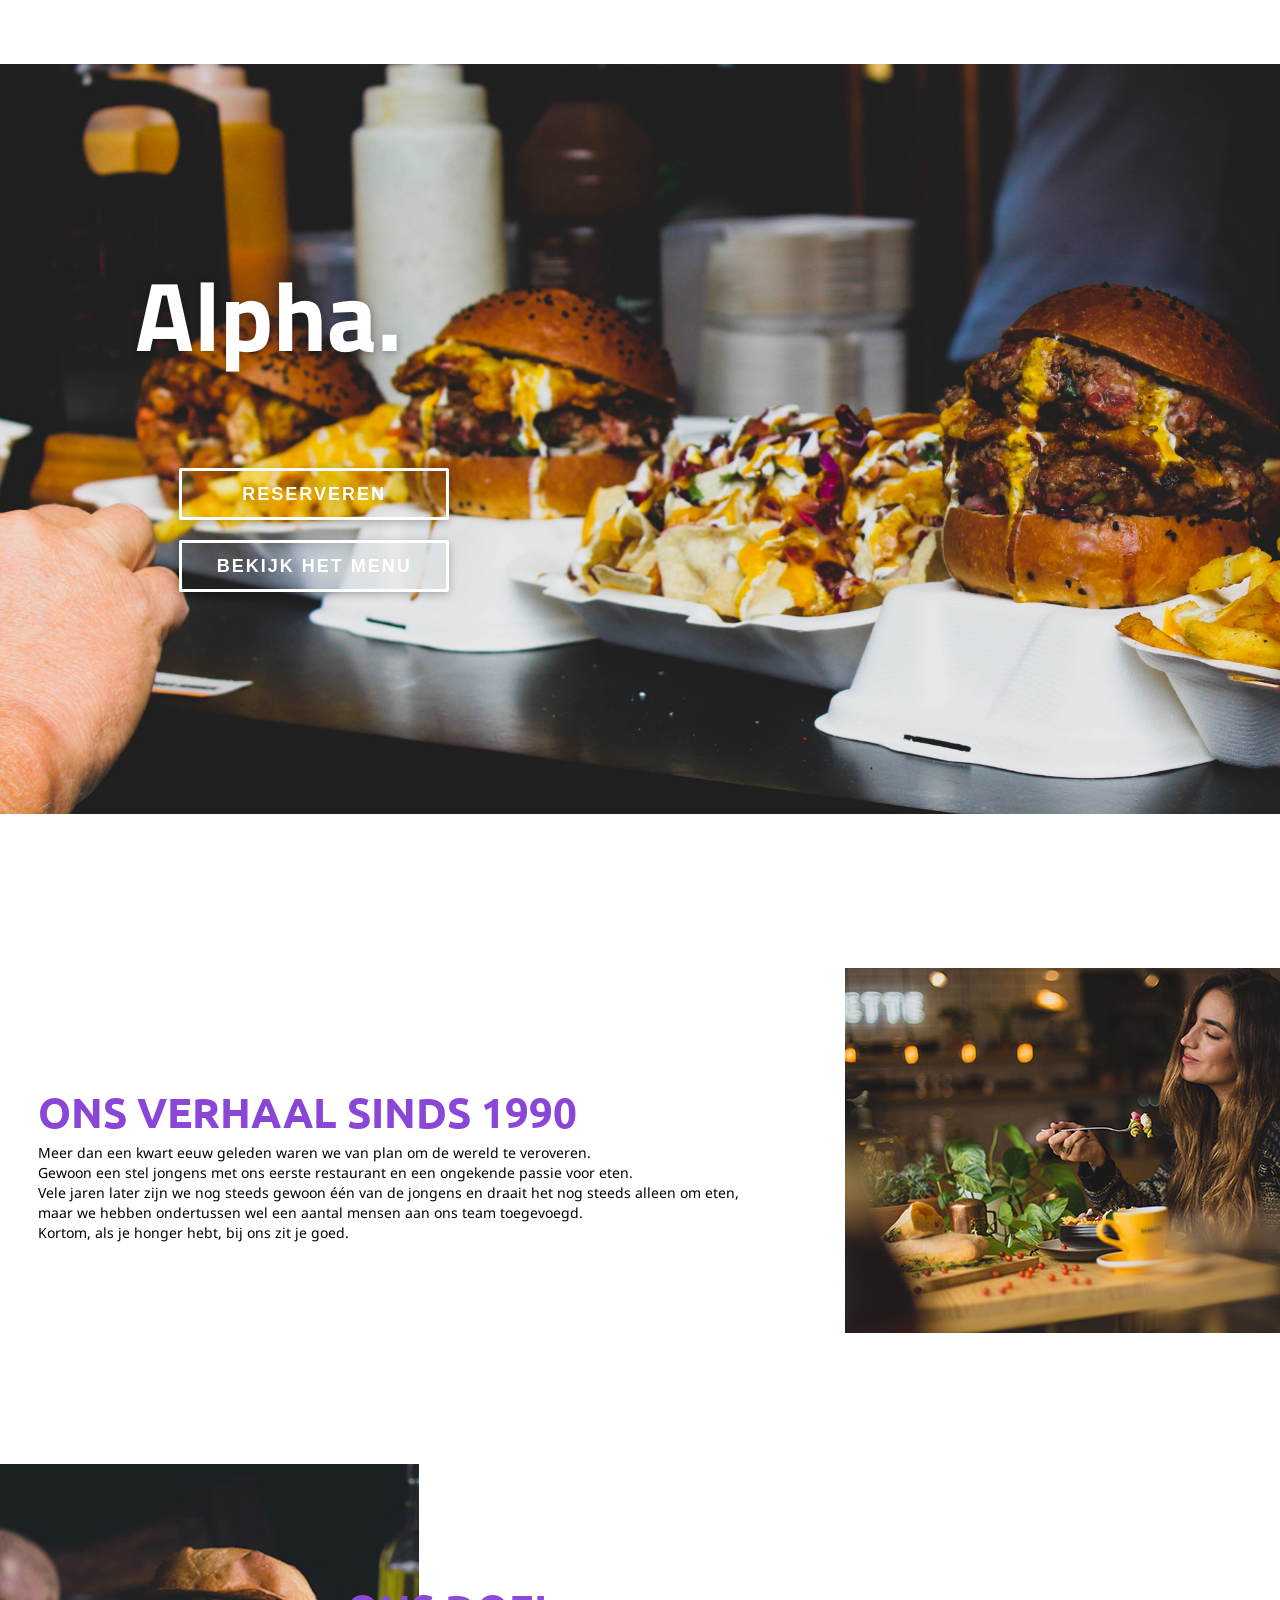
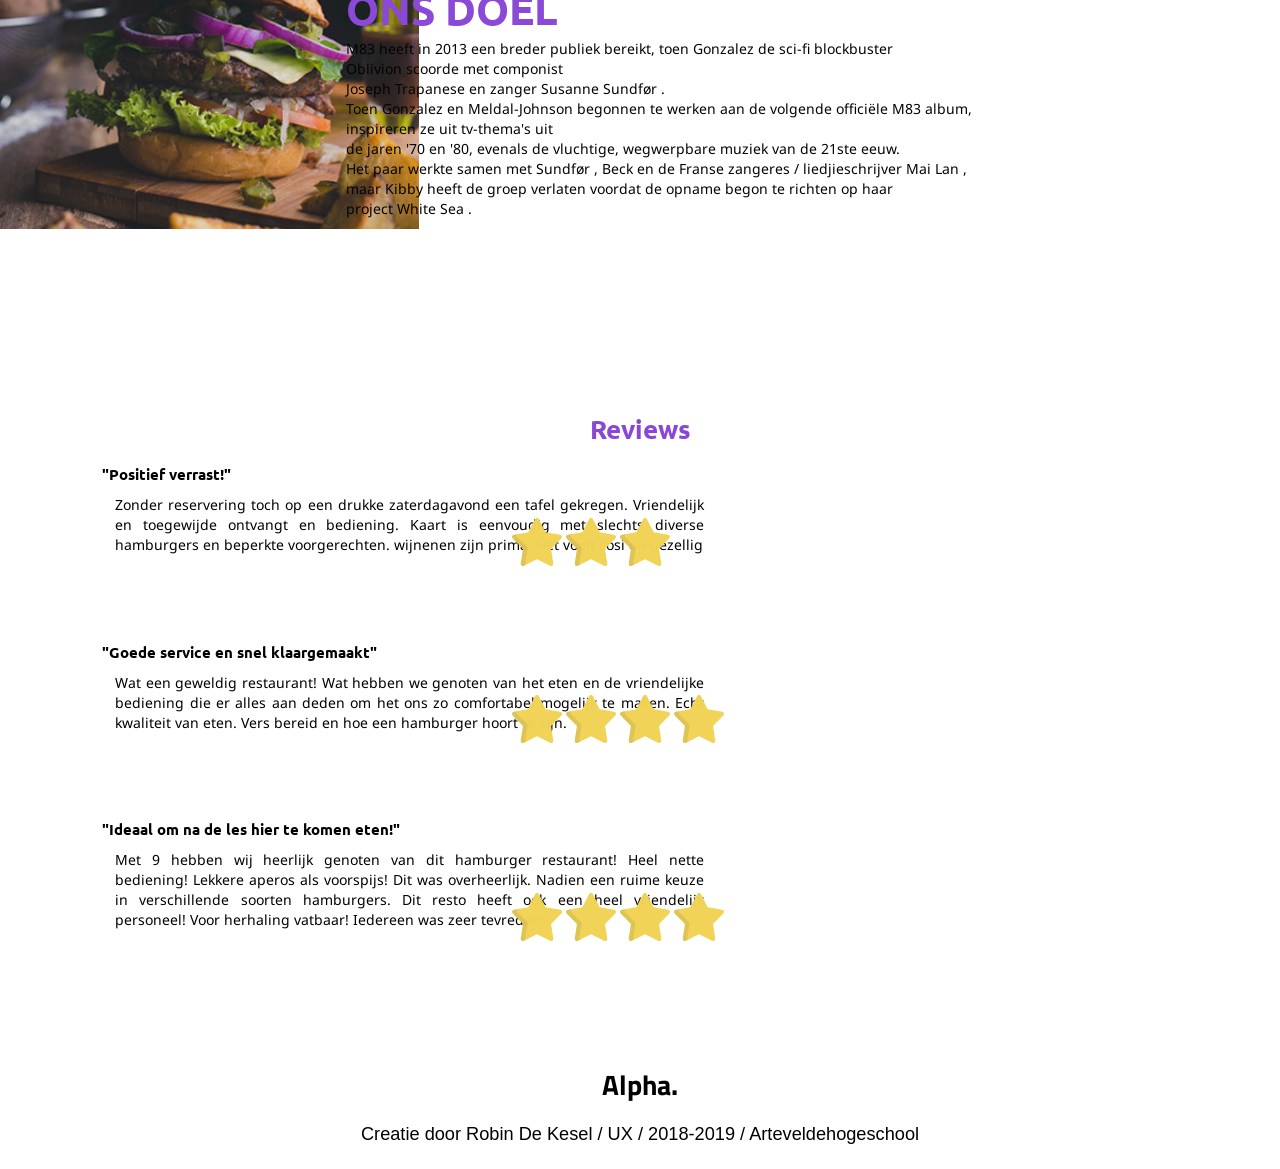
==== index.html @ a8a9e2d1 "Add files via upload" ====
<!DOCTYPE html>
<html>

<head>
	<meta charset="utf-8">
	<meta name="description" content="ArteveldeHogeschool" />
	<title>UX</title>
	<meta name="viewport" content="width=device-width, initial-scale=1">
	<link rel="stylesheet" type="text/css" href="assets/css/reset.css">
	<link rel="stylesheet" type="text/css" href="assets/css/base.css">
	<link href="https://fonts.googleapis.com/css?family=Noto+Sans:400,400i,700,700i" rel="stylesheet">
	<link href="https://fonts.googleapis.com/css?family=Roboto+Condensed:700" rel="stylesheet">
	<link href="https://fonts.googleapis.com/css?family=Hind" rel="stylesheet">
	<link href="https://fonts.googleapis.com/css?family=Titillium+Web:700" rel="stylesheet">
	<link href="https://fonts.googleapis.com/css?family=Ubuntu:700" rel="stylesheet">
	<link href="https://fonts.googleapis.com/css?family=Quicksand" rel="stylesheet">
	<link href="https://fonts.googleapis.com/css?family=Oswald:600" rel="stylesheet">




</head>

<body>
	
		
		<article class="content">
			<div class="intro">
					<h1>Alpha.</h1>

				<div class="flex dark">
					<a href="menu.html" class="bttn-dark">Bekijk het menu</a>
				</div>

				<div class="flex dark2">
					<a href="reserveren.html" class="bttn-dark2">Reserveren</a>
				</div>

			</div>

			<div class="wrapper">

			<div class="article-1">
					<div class="hideme"> 
				<img src="assets/images/EIND3.jpg" >
				<h1>ONS VERHAAL SINDS 1990 </h1>
				<p>Meer dan een kwart eeuw geleden waren we van plan om de wereld te veroveren. <br>Gewoon een stel jongens met ons eerste restaurant en een ongekende passie voor eten.<br>
				Vele jaren later zijn we nog steeds gewoon één van de jongens en draait het nog steeds alleen om eten, <br>maar we hebben ondertussen wel een aantal mensen aan ons team toegevoegd. <br>Kortom, als je honger hebt, bij ons zit je goed.
				</p>
			</div>

			</div>


			<div class="hideme"> 

			<div class="article-2">

				<img src="assets/images/EIND4.jpg">
				<h1>ONS DOEL</h1>
				<p>M83 heeft in 2013 een breder publiek bereikt, toen Gonzalez de sci-fi blockbuster<br> Oblivion
					scoorde met componist <br> Joseph Trapanese en zanger Susanne Sundfør . <br>
					Toen Gonzalez en Meldal-Johnson begonnen te werken aan de volgende officiële M83 album,<br>
					inspireren ze uit tv-thema's uit <br>de jaren '70 en '80, evenals de vluchtige, wegwerpbare muziek
					van de 21ste eeuw.<br> Het paar werkte samen met Sundfør , Beck en de Franse zangeres /
					liedjieschrijver Mai Lan ,<br> maar Kibby heeft de groep verlaten voordat de opname begon te richten
					op haar <br>project White Sea .
				</p>

			</div>

			</div>

			
			<div class="review">
				<h2 class="title-reviews">Reviews</h2>
		 
				<h3 class="review">"Positief verrast!"</h3>
				<p class="review">Zonder reservering toch op een drukke zaterdagavond een tafel gekregen. Vriendelijk en toegewijde ontvangt en bediening. Kaart is eenvoudig met slechts diverse hamburgers en beperkte voorgerechten. wijnenen zijn prima. Het voelt cosi en gezellig</p>
				<div class="hideme"> 
			   <figure class="review-star"> 
				<img src="assets/images/star.svg " width="50px" height="50px">
				<img src="assets/images/star.svg " width="50px" height="50px">
				<img src="assets/images/star.svg " width="50px" height="50px">
			   </figure>
			</div>
		 
			   <h3 class="review">"Goede service en snel klaargemaakt"</h3>
				<p class="review">Wat een geweldig restaurant! Wat hebben we genoten van het eten en de vriendelijke bediening die er alles aan deden om het ons zo comfortabel mogelijk te maken. Echt kwaliteit van eten. Vers bereid en hoe een hamburger hoort te zijn.</p>
		 
				<div class="hideme"> 
				 <figure class="review-star"> 
				  <img src="assets/images/star.svg " width="50px" height="50px">
				  <img src="assets/images/star.svg " width="50px" height="50px">
				  <img src="assets/images/star.svg " width="50px" height="50px">
				  <img src="assets/images/star.svg " width="50px" height="50px">
				</figure>
				</div>
			   <h3 class="review">"Ideaal om na de les hier te komen eten!"</h3>
			   <p class="review">Met 9 hebben wij heerlijk genoten van dit hamburger restaurant! Heel nette bediening! Lekkere aperos als voorspijs! Dit was overheerlijk. Nadien een ruime keuze in verschillende soorten hamburgers. Dit resto heeft ook een heel vriendelijk personeel! Voor herhaling vatbaar! Iedereen was zeer tevreden!</p>
		 
			   <div class="hideme"> 
			   <figure class="review-star"> 
				<img src="assets/images/star.svg " width="50px" height="50px">
				<img src="assets/images/star.svg " width="50px" height="50px">
				<img src="assets/images/star.svg " width="50px" height="50px">
				<img src="assets/images/star.svg " width="50px" height="50px">
			   </figure>
			   </div>
		 
			   </div> 
			   </div>




			<footer>

				<h1>Alpha.</h1>
				<p>	Creatie door Robin De Kesel / UX / 2018-2019 / Arteveldehogeschool
				</p>

				
		
		

			</footer>

	</div>




	</article>


	<script src="assets/js/dist/main.min.js"></script>
	<script src="assets/js/app.js"></script>
	<script src="assets/js/dist/modernizr.js"></script> <!-- Modernizr -->
	<script src="assets/js/dist/jquery-2.1.4.js"></script>
	<script type="text/javascript" src="http://ajax.googleapis.com/ajax/libs/jquery/1.7/jquery.min.js"></script>
</body>

</html>
---- assets/css/base.css ----
* {
  box-sizing: border-box;
}

body {
  font-family: Helvetica, sans-serif;
  font-size: 14px;


}

img {
  max-width: 100%;
}

a {
  text-decoration: none;
}

.clearfix:before,
.clearfix:after {
  content: " ";
  display: table;
}

.clearfix:after {
  clear: both;
}

::-webkit-scrollbar {
  display: none;
}

.wrapper {

  margin: 0 auto;
  width: 1280px;
  ;
}


.intro {
  background: url(../images/EIND11.jpg)no-repeat center center fixed;
  -webkit-background-size: cover;
  -moz-background-size: cover;
  -o-background-size: cover;
  background-size: cover;
  margin-top: 5%;
  margin-bottom: 10%;
  height: 750px
}

.intro h1 {
  position: absolute;
  top: 35%;
  left: 21%;
  transform: translate3d(-50%, -50%, 0);
  text-shadow: 1px 2px 8px rgba(0, 0, 0, 0.3);
  font-size: 7em;
  color: #FFF;
  font-family: 'Titillium Web', sans-serif;
  text-align: left;

}

.intro h2 {
  position: absolute;
  top: 45%;
  left: 34%;
  transform: translate3d(-50%, -50%, 0);
  text-shadow: 1px 2px 8px rgba(0, 0, 0, 0.3);
  font-size: 5em;
  color: #FFF;
  font-family: 'Titillium Web', sans-serif;
  text-align: left;

}


.intro p {

  position: absolute;
  top: 32%;
  left: 53%;
  padding: 1.2%;
  line-height: 20px;
  transform: translate3d(-50%, -50%, 0);
  font-size: 18px;
  color: #FFF;
  font-family: 'Quicksand', sans-serif;
  text-align: left;

}




.article-1 {


  /*background-color: #8a47d7;*/
  margin-top: 2%;
  margin-bottom: 2%;
  height: 420px
}





.article-1 img {

  margin-left: 66%;
  margin-top: 2%;

}


.article-1 h1 {

  margin-left: 3%;
  margin-top: -19%;
  font-size: 3em;
  font-family: 'Ubuntu', sans-serif;
  color: #8a47d7;
  position: absolute;
  text-align: left;
}

.article-1 p {

  margin-left: 3%;
  margin-top: -15%;
  font-size: 1em;
  font-family: 'Noto Sans', sans-serif;
  line-height: 20px;
  position: absolute;
  text-align: left;

}

.article-1 span {
  font-size: 1em;

}

.article-2 {


  margin-top: 2%;
  margin-bottom: 2%;
  height: 500px
}


.article-2 img {

  margin-left: -10%;
  margin-top: 6%;
  position: relative;


}



.article-2 h1 {

  margin-left: 27%;
  margin-top: -19%;
  font-size: 3em;
  font-family: 'Ubuntu', sans-serif;
  color: #8a47d7;
  position: absolute;
}

.article-2 p {

  margin-top: -15%;
  padding-left: 27%;
  font-size: 1em;
  font-family: 'Noto Sans', sans-serif;
  color: black;
  line-height: 20px;
  position: absolute;
  text-align: left;

}


a {
  text-decoration: none;
  color: white;
  ;
}

footer h1 {

  position: relative;
  font-size: 2em;
  color: black;
  font-family: 'Titillium Web', sans-serif;
  text-align: center;
  padding-top: 4%
}


footer {

  margin-top: 2%;
  margin-bottom: 2%;

}

footer p {
  font-size: 1.3em;
  padding-top: 2%;
  position: relative;
  text-align: center;

}




.hideme {
  opacity: 0;
}






/*menu*/

.menu {
  margin-top: 2%;
  margin-bottom: 2%;
  height: 420px
}

.menu .titel h1 {
  margin-left: 3%;
  font-size: 3em;
  font-family: 'Ubuntu', sans-serif;
  color: #8a47d7;
  position: absolute;
  text-align: left;

}

.menu p {

  position: absolute;

  padding: 1.2%;
  line-height: 20px;

  font-size: 18px;
  color: rgb(197, 104, 104);
  font-family: 'Quicksand', sans-serif;
  text-align: left;
}







/*reserveren form */

.overlay,
.form-panel.one:before {
  position: absolute;
  top: 0;
  left: 0;
  display: none;
  background: rgba(0, 0, 0, 0.8);
  width: 100%;
  height: 100%;
}

.form {
  z-index: 15;
  position: relative;
  background: #FFFFFF;
  width: 600px;
  border-radius: 4px;
  box-shadow: 0 0 30px rgba(0, 0, 0, 0.1);
  box-sizing: border-box;
  margin: 100px auto 10px;
  overflow: hidden;
}

.form-toggle {
  z-index: 10;
  position: absolute;
  top: 60px;
  right: 60px;
  background: #a8a8a8;
  width: 60px;
  height: 60px;
  border-radius: 100%;
  -webkit-transform-origin: center;
  transform-origin: center;
  -webkit-transform: translate(0, -25%) scale(0);
  transform: translate(0, -25%) scale(0);
  opacity: 0;
  cursor: pointer;
  transition: all 0.3s ease;
}

.form-toggle:before,
.form-toggle:after {
  content: '';
  display: block;
  position: absolute;
  top: 50%;
  left: 50%;
  width: 30px;
  height: 4px;
  background: #ffffff;
  -webkit-transform: translate(-50%, -50%);
  transform: translate(-50%, -50%);
}

.form-toggle:before {
  -webkit-transform: translate(-50%, -50%) rotate(45deg);
  transform: translate(-50%, -50%) rotate(45deg);
}

.form-toggle:after {
  -webkit-transform: translate(-50%, -50%) rotate(-45deg);
  transform: translate(-50%, -50%) rotate(-45deg);
}

.form-toggle.visible {
  -webkit-transform: translate(0, -25%) scale(1);
  transform: translate(0, -25%) scale(1);
  opacity: 1;
}

.form-group {
  display: flex;
  flex-wrap: wrap;
  justify-content: space-between;
  margin: 0 0 20px;
}

.form-group:last-child {
  margin: 0;
}

.form-group label {
  display: block;
  margin: 0 0 10px;
  color: rgba(0, 0, 0, 0.6);
  font-size: 12px;
  font-weight: 500;
  line-height: 1;
  text-transform: uppercase;
  letter-spacing: .2em;
}

.two .form-group label {
  color: #FFFFFF;
}

.form-group input {
  outline: none;
  display: block;
  background: rgba(0, 0, 0, 0.1);
  width: 100%;
  border: 0;
  border-radius: 4px;
  box-sizing: border-box;
  padding: 12px 20px;
  color: rgb(0, 0, 0);
  font-family: inherit;
  font-size: inherit;
  font-weight: 500;
  line-height: inherit;
  transition: 0.3s ease;
}

.form-group input:focus {
  color: rgba(0, 0, 0, 0.8);
}

.two .form-group input {
  color: #FFFFFF;
}

.two .form-group input:focus {
  color: #FFFFFF;
}

.form-group button {
  outline: none;
  background: #8a47d7;
  width: 100%;
  border: 0;
  border-radius: 4px;
  padding: 12px 20px;
  color: #FFFFFF;
  font-family: inherit;
  font-size: inherit;
  font-weight: 500;
  line-height: inherit;
  text-transform: uppercase;
  cursor: pointer;
}

.two .form-group button {
  background: #FFFFFF;
  color: #8a47d7;
}

.form-panel {
  padding: 60px calc(5% + 60px) 60px 60px;
  box-sizing: border-box;
}

.form-panel.one:before {
  content: '';
  display: block;
  opacity: 0;
  visibility: hidden;
  transition: 0.3s ease;
}

.form-panel.one.hidden:before {
  display: block;
  opacity: 1;
  visibility: visible;
}

.form-panel.two {
  z-index: 5;
  position: absolute;
  top: 0;
  left: 95%;
  background: rgb(163, 163, 163);
  width: 100%;
  min-height: 100%;
  padding: 60px calc(10% + 60px) 60px 60px;
  transition: 0.5s ease;
  cursor: pointer;
}

.form-panel.two:before,
.form-panel.two:after {
  content: '';
  display: block;
  position: absolute;
  top: 60px;
  left: 1.5%;
  background: rgba(255, 255, 255, 0.2);
  height: 30px;
  width: 2px;
  transition: 0.3s ease;
}

.form-panel.two:after {
  left: 3%;
}

.form-panel.two:hover {
  left: 93%;
  box-shadow: 0 0 10px rgba(0, 0, 0, 0.2);
}

.form-panel.two:hover:before,
.form-panel.two:hover:after {
  opacity: 0;
}

.form-panel.two.active {
  left: 10%;
  box-shadow: 0 0 10px rgba(0, 0, 0, 0.2);
  cursor: default;
}

.form-panel.two.active:before,
.form-panel.two.active:after {
  opacity: 0;
}

.form-header {
  margin: 0 0 40px;
}

.form-header h1 {
  padding: 4px 0;
  color: #8a47d7;
  font-size: 24px;
  font-weight: 700;
  text-transform: uppercase;
  font-family: 'Titillium Web', sans-serif;
}

.two .form-header h1 {
  position: relative;
  z-index: 40;
  color: #FFFFFF;
}

.pen-footer {
  display: flex;
  flex-direction: row;
  justify-content: space-between;
  width: 600px;
  margin: 20px auto 100px;
}



@media screen and (max-width: 1920px) {



  .intro p {

    position: absolute;
    top: 45%;
    left: 57%;
    padding: 1.2%;
    line-height: 20px;
    transform: translate3d(-50%, -50%, 0);
    font-size: 15px;
    color: #FFF;
    font-family: 'Quicksand', sans-serif;
    text-align: left;
    transition: all 0.2s ease;
    background-color: rgba(192, 192, 192, 0.5)
  }



}



a.bttn {
  color: rgb(255, 255, 255);
  text-decoration: none;
  -webkit-transition: 0.3s all ease;
  transition: 0.3s ease all;
  margin-top: 5%;
  position: absolute;
}

a.bttn:hover {
  color: #FFF;
}

a.bttn:focus {
  color: #FFF;
}

a.bttn-dark {
  color: #ffffff;
  text-decoration: none;
  -webkit-transition: 0.3s all ease;
  transition: 0.3s ease all;
}

a.bttn-dark:hover {
  color: #FFF;
}

a.bttn-dark:focus {
  color: #FFF;
}





a.bttn:hover {
  color: #FFF;
}

a.bttn:focus {
  color: #FFF;
}

a.bttn-dark2 {
  color: #ffffff;
  text-decoration: none;
  -webkit-transition: 0.3s all ease;
  transition: 0.3s ease all;
}

a.bttn-dark2:hover {
  color: #FFF;
}

a.bttn-dark2:focus {
  color: #FFF;
}

.bttn-dark {
  font-size: 18px;
  letter-spacing: 2px;
  text-transform: uppercase;
  display: inline-block;
  text-align: center;
  width: 270px;
  font-weight: bold;
  padding: 14px 0px;
  border: 3px solid #ffffff;
  border-radius: 2px;
  position: absolute;
  top: 60%;
  left: 14%;
  box-shadow: 0 2px 10px rgba(0, 0, 0, 0.16), 0 3px 6px rgba(0, 0, 0, 0.1);
  z-index: 2;
}

.bttn-dark2 {
  font-size: 18px;
  letter-spacing: 2px;
  text-transform: uppercase;
  display: inline-block;
  text-align: center;
  width: 270px;
  font-weight: bold;
  padding: 14px 0px;
  border: 3px solid #ffffff;
  border-radius: 2px;
  position: absolute;
  top: 52%;
  left: 14%;
  box-shadow: 0 2px 10px rgba(0, 0, 0, 0.16), 0 3px 6px rgba(0, 0, 0, 0.1);
  z-index: 2;
}

.bttn-dark:before {
  -webkit-transition: 0.5s all ease;
  transition: 0.5s all ease;
  position: absolute;
  top: 0;
  left: 50%;
  right: 50%;
  bottom: 0;
  opacity: 0;
  content: '';
  background-color: #8a47d7;
  z-index: -1;
}

.bttn-dark2:before {
  -webkit-transition: 0.5s all ease;
  transition: 0.5s all ease;
  position: absolute;
  top: 0;
  left: 50%;
  right: 50%;
  bottom: 0;
  opacity: 0;
  content: '';
  background-color: #8a47d7;
  z-index: -1;
}

.bttn-dark:hover:before {
  -webkit-transition: 0.5s all ease;
  transition: 0.5s all ease;
  left: 0;
  right: 0;
  opacity: 1;
}

.bttn-dark:focus:before {
  -webkit-transition: 0.5s all ease;
  transition: 0.5s all ease;
  left: 0;
  right: 0;
  opacity: 1;
}

.bttn-dark2:hover:before {
  -webkit-transition: 0.5s all ease;
  transition: 0.5s all ease;
  left: 0;
  right: 0;
  opacity: 1;
}

.bttn-dark2:focus:before {
  -webkit-transition: 0.5s all ease;
  transition: 0.5s all ease;
  left: 0;
  right: 0;
  opacity: 1;
}




@import url(https://maxcdn.bootstrapcdn.com/bootstrap/3.3.4/css/bootstrap.min.css);
@import url(https://fonts.googleapis.com/css?family=Lato:300,400,700);




h2.title-reviews {
  color: #8a47d7;
  text-align: center;
  padding-top: 5%;
  font-family: 'Ubuntu', sans-serif;
  font-size: 2vw;

}

div.review {
  margin-top: 5%;
}

h3.review {
  font-family: 'Ubuntu', sans-serif;
  color: #000000;
  font-size: 1.2vw;
  padding-left: 8%;
  margin-top: 2%;
}

p.review {

  font-size: 1em;
  font-family: 'Noto Sans', sans-serif;
  line-height: 20px;
  max-width: 55%;
  padding-left: 9%;
  padding-top: 1%;
  padding-bottom: 5%;
  text-align: justify;

}

figure.review-star {

  margin-left: 40%;
  margin-top: -8%;
  position: absolute;
}


/*styleguide*/

.square {
  width: 100px;
  height: 100px;
  background-color: #8a47d7
}

.Stylecontent{
  color: white;
  padding:20%;
}

.square2 {
  width: 100px;
  height: 100px;

  background-color: #F0D355;
}

.font1{
  font-size: 2em;
  font-family: 'Titillium Web', sans-serif;
}

.font2{
  font-family: 'Ubuntu', sans-serif;;
  font-size: 2em;

}

.font3{
  font-family: 'Noto Sans', sans-serif;
  font-size: 2em;
}

.knoppen{
  position: relative !important;
  padding: 5%;
  
}
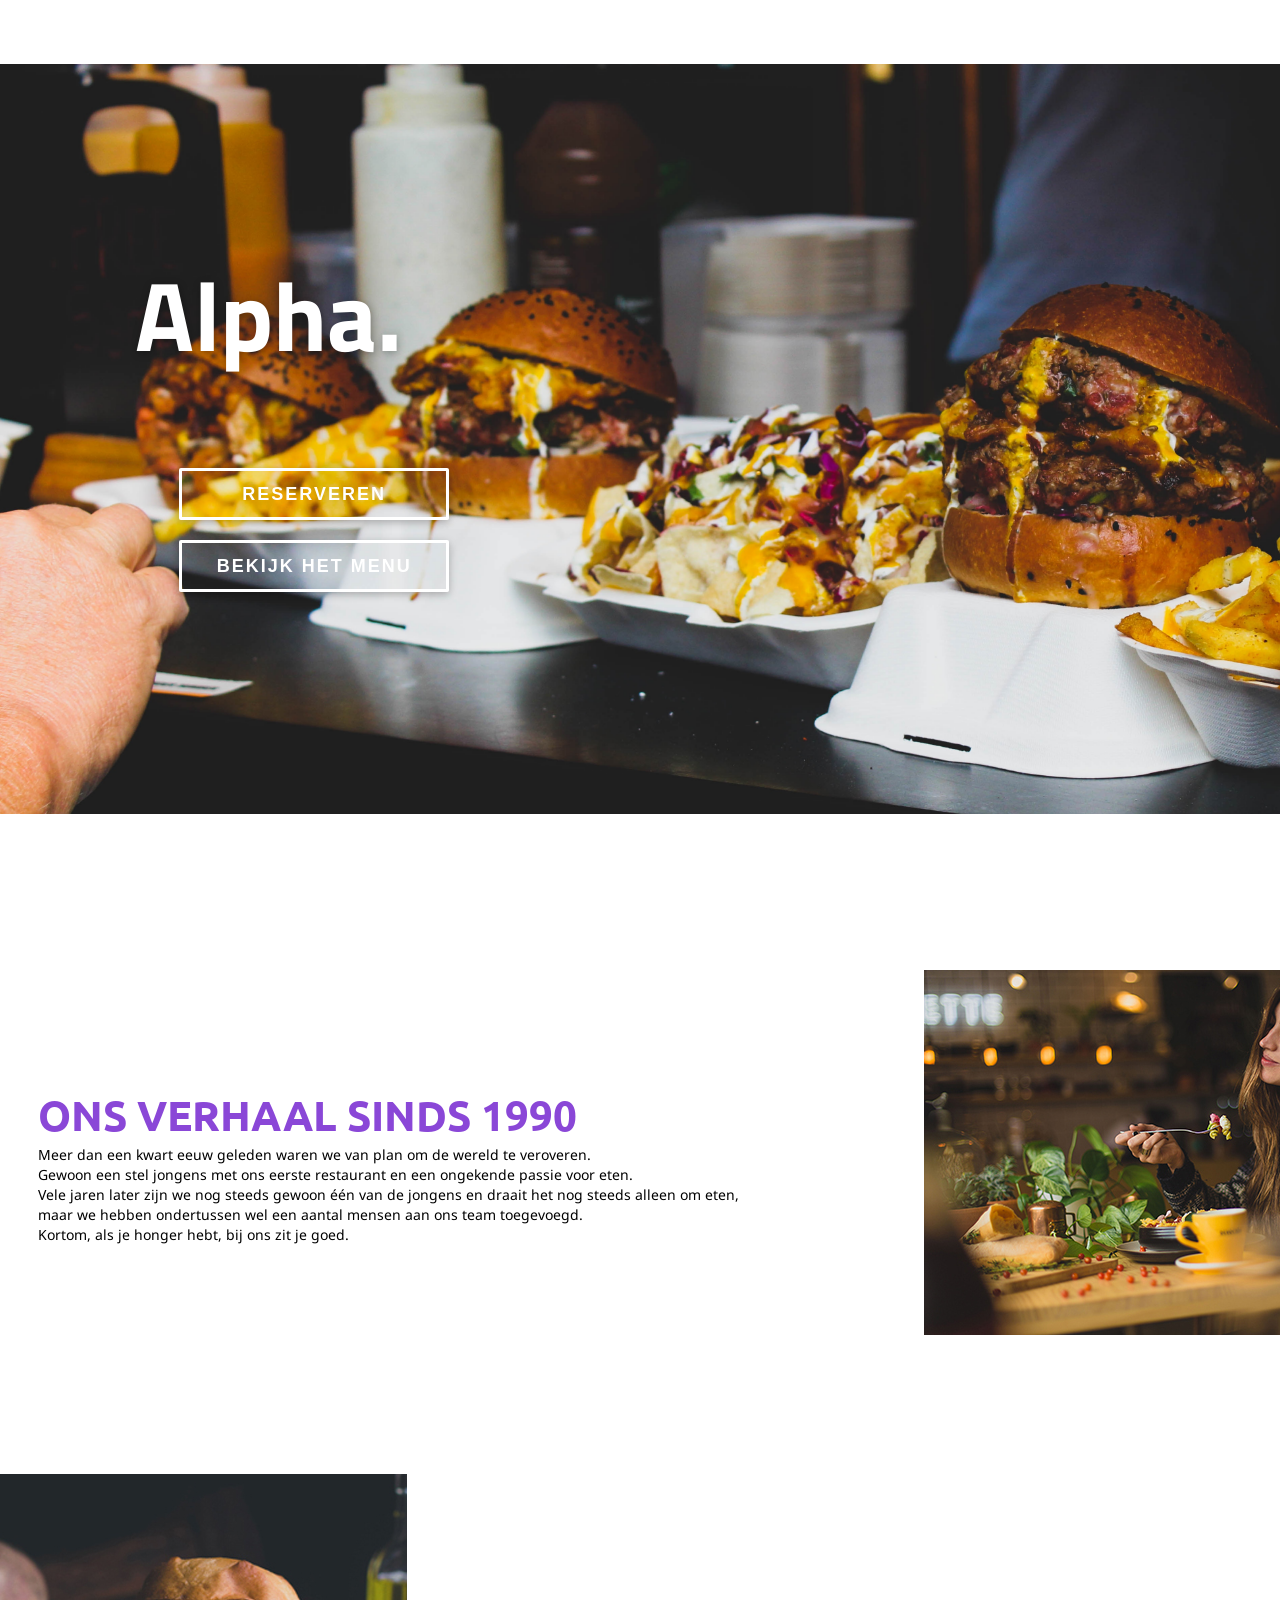
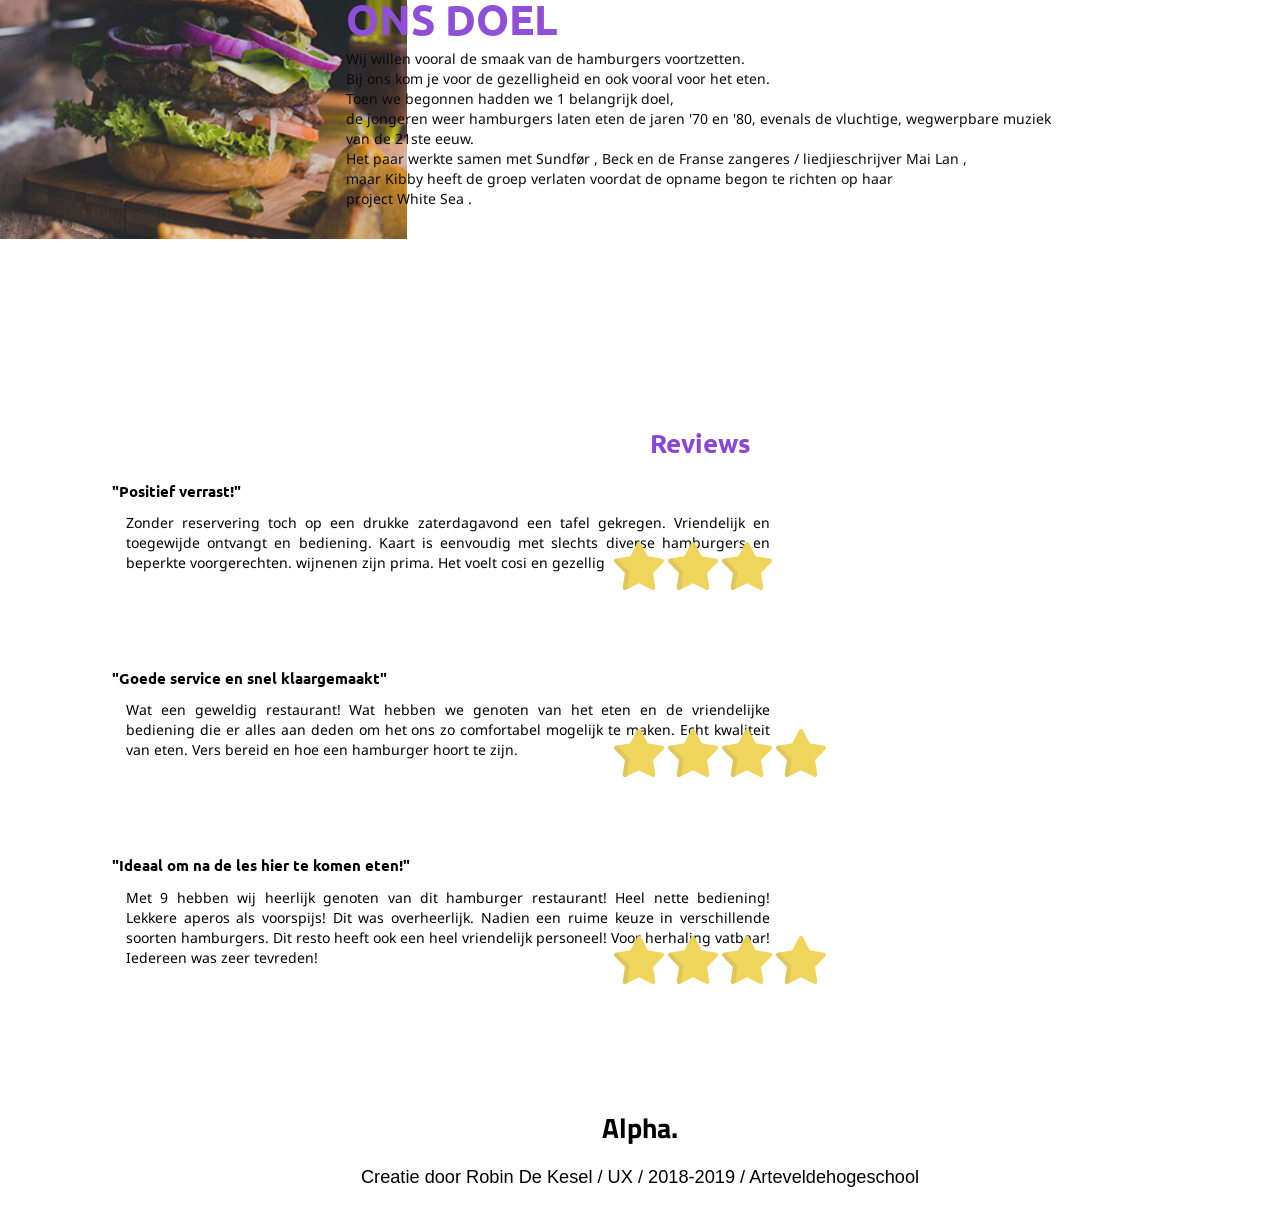
==== commit c596381e: "Add files via upload" ====
--- a/index.html
+++ b/index.html
@@ -29,7 +29,7 @@
 					<h1>Alpha.</h1>
 
 				<div class="flex dark">
-					<a href="menu.html" class="bttn-dark">Bekijk het menu</a>
+					<a href="#" class="bttn-dark">Bekijk het menu</a>
 				</div>
 
 				<div class="flex dark2">
@@ -58,10 +58,9 @@
 
 				<img src="assets/images/EIND4.jpg">
 				<h1>ONS DOEL</h1>
-				<p>M83 heeft in 2013 een breder publiek bereikt, toen Gonzalez de sci-fi blockbuster<br> Oblivion
-					scoorde met componist <br> Joseph Trapanese en zanger Susanne Sundfør . <br>
-					Toen Gonzalez en Meldal-Johnson begonnen te werken aan de volgende officiële M83 album,<br>
-					inspireren ze uit tv-thema's uit <br>de jaren '70 en '80, evenals de vluchtige, wegwerpbare muziek
+				<p>Wij willen vooral de smaak van de hamburgers voortzetten. <br> Bij ons kom je voor de gezelligheid en ook vooral voor het eten. <br>
+					Toen we begonnen hadden we 1 belangrijk doel,<br>
+					de jongeren weer hamburgers laten eten de jaren '70 en '80, evenals de vluchtige, wegwerpbare muziek<br>
 					van de 21ste eeuw.<br> Het paar werkte samen met Sundfør , Beck en de Franse zangeres /
 					liedjieschrijver Mai Lan ,<br> maar Kibby heeft de groep verlaten voordat de opname begon te richten
 					op haar <br>project White Sea .
--- a/assets/css/base.css
+++ b/assets/css/base.css
@@ -34,8 +34,8 @@
 .wrapper {
 
   margin: 0 auto;
-  width: 1280px;
-  ;
+  width: 1400px;
+
 }
 
 
@@ -229,39 +229,6 @@
 
 
 
-
-
-
-/*menu*/
-
-.menu {
-  margin-top: 2%;
-  margin-bottom: 2%;
-  height: 420px
-}
-
-.menu .titel h1 {
-  margin-left: 3%;
-  font-size: 3em;
-  font-family: 'Ubuntu', sans-serif;
-  color: #8a47d7;
-  position: absolute;
-  text-align: left;
-
-}
-
-.menu p {
-
-  position: absolute;
-
-  padding: 1.2%;
-  line-height: 20px;
-
-  font-size: 18px;
-  color: rgb(197, 104, 104);
-  font-family: 'Quicksand', sans-serif;
-  text-align: left;
-}
 
 
 
@@ -543,6 +510,85 @@
 
 
 
+
+
+
+
+
+
+
+
+
+
+
+
+/* 
+@media (min-width: 420px) and (max-width: 767px) {
+
+  .wrapper {
+
+    margin: 0 auto;
+    max-width: 760px;
+  
+  }
+  .intro {
+    background: url(../images/EIND11.jpg);
+    -webkit-background-size: cover;
+    -moz-background-size: cover;
+    -o-background-size: cover;
+    background-size: cover;
+    height: 550px;
+    width: 1280px;
+  }
+  
+  .intro h1 {
+    position: absolute;
+    top: 35%;
+    left: 52%;
+    transform: translate3d(-50%, -50%, 0);
+    text-shadow: 1px 2px 8px rgba(0, 0, 0, 0.3);
+    font-size: 7em;
+    color: #FFF;
+    font-family: 'Titillium Web', sans-serif;
+    text-align: left;
+  
+  }
+  
+  .intro h2 {
+    position: absolute;
+    top: 45%;
+    left: 34%;
+    transform: translate3d(-50%, -50%, 0);
+    text-shadow: 1px 2px 8px rgba(0, 0, 0, 0.3);
+    font-size: 5em;
+    color: #FFF;
+    font-family: 'Titillium Web', sans-serif;
+    text-align: left;
+  
+  }
+  
+  
+  .intro p {
+  
+    position: absolute;
+    top: 32%;
+    left: 53%;
+    padding: 1.2%;
+    line-height: 20px;
+    transform: translate3d(-50%, -50%, 0);
+    font-size: 18px;
+    color: #FFF;
+    font-family: 'Quicksand', sans-serif;
+    text-align: left;
+  
+  }
+
+
+}
+
+
+*/
+
 a.bttn {
   color: rgb(255, 255, 255);
   text-decoration: none;
@@ -743,7 +789,7 @@
 
 figure.review-star {
 
-  margin-left: 40%;
+  margin-left: 48%;
   margin-top: -8%;
   position: absolute;
 }
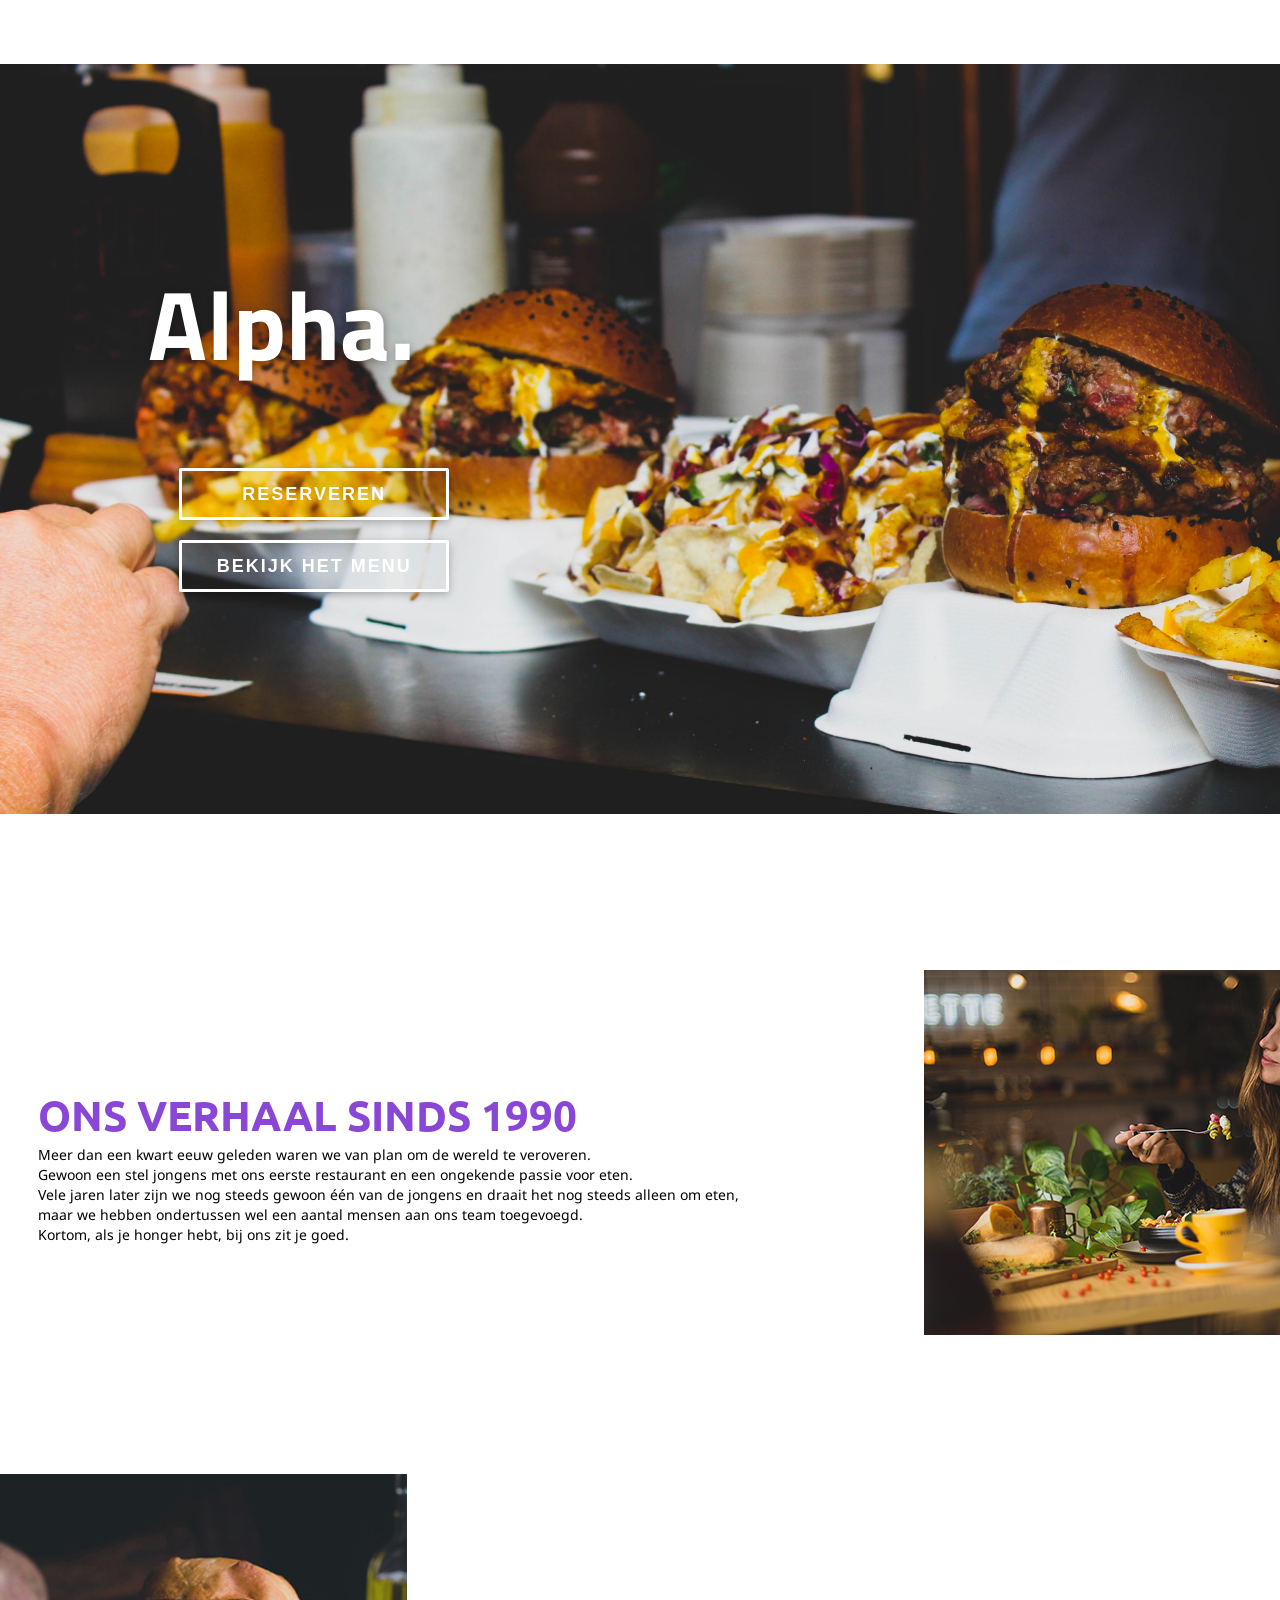
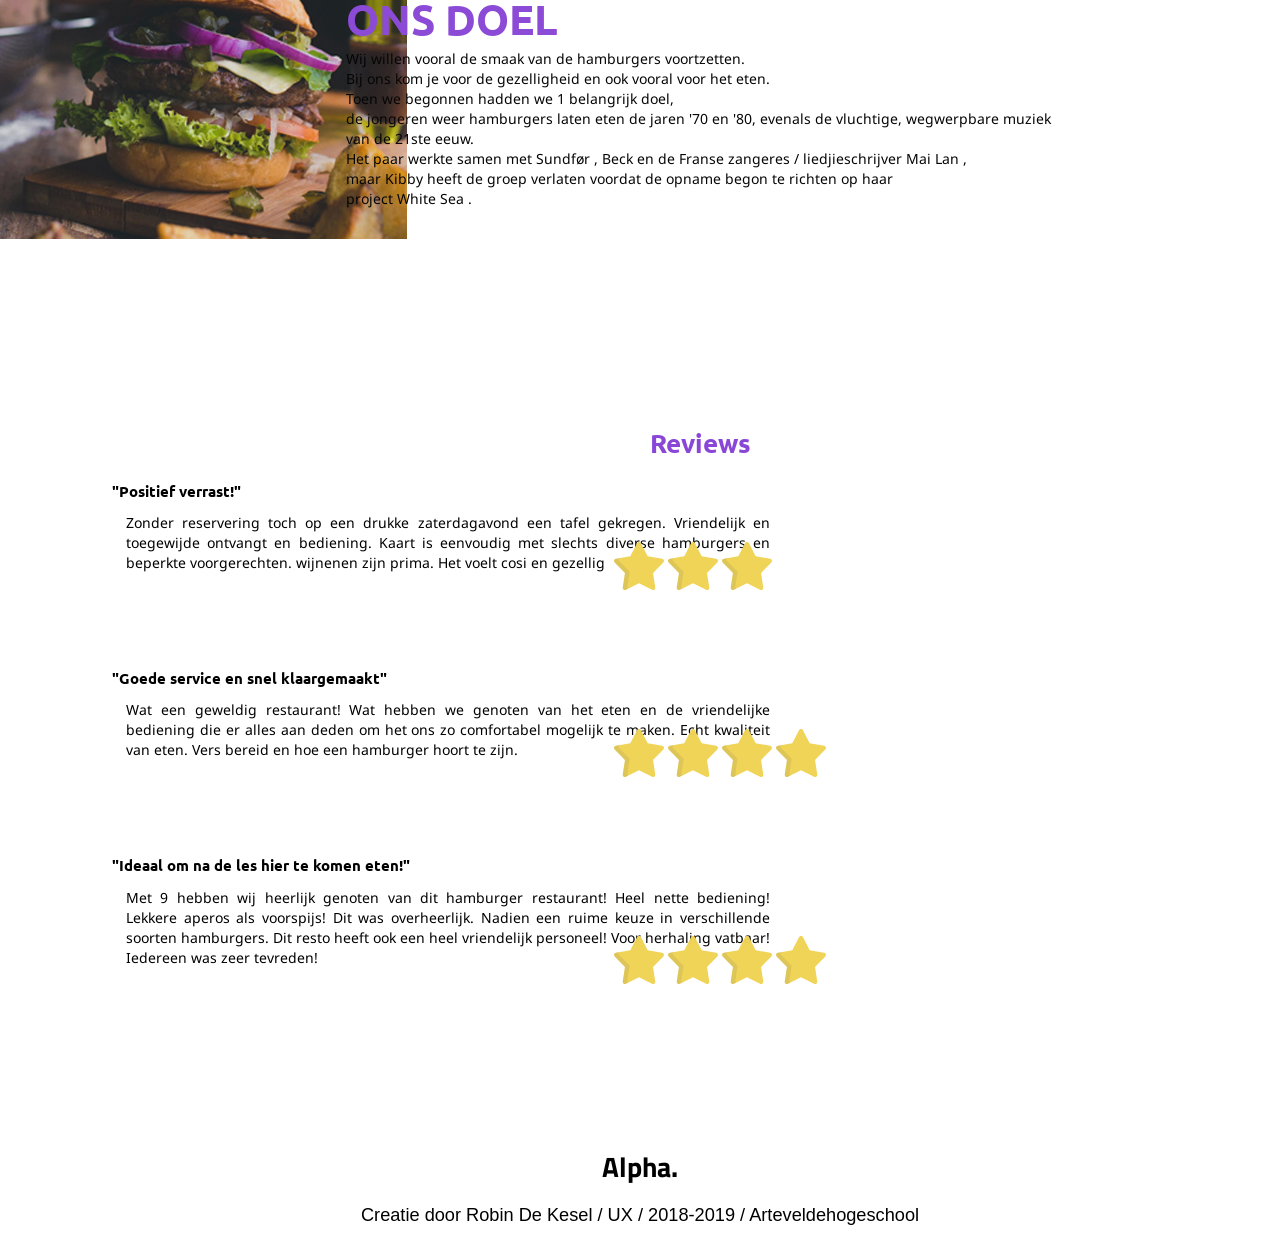
==== commit 0711c894: "Add files via upload" ====
--- a/index.html
+++ b/index.html
@@ -26,7 +26,9 @@
 		
 		<article class="content">
 			<div class="intro">
-					<h1>Alpha.</h1>
+				<h1 class="Name">
+				<span class="Name-part O">A</span><span class="Name-part LPHA">lpha.</span>
+				  </h1>
 
 				<div class="flex dark">
 					<a href="#" class="bttn-dark">Bekijk het menu</a>
--- a/assets/css/base.css
+++ b/assets/css/base.css
@@ -52,8 +52,8 @@
 
 .intro h1 {
   position: absolute;
-  top: 35%;
-  left: 21%;
+  top: 36%;
+  left: 22%;
   transform: translate3d(-50%, -50%, 0);
   text-shadow: 1px 2px 8px rgba(0, 0, 0, 0.3);
   font-size: 7em;
@@ -66,10 +66,10 @@
 .intro h2 {
   position: absolute;
   top: 45%;
-  left: 34%;
+  left: 27%;
   transform: translate3d(-50%, -50%, 0);
   text-shadow: 1px 2px 8px rgba(0, 0, 0, 0.3);
-  font-size: 5em;
+  font-size: 3em;
   color: #FFF;
   font-family: 'Titillium Web', sans-serif;
   text-align: left;
@@ -207,7 +207,7 @@
 
 footer {
 
-  margin-top: 2%;
+  margin-top: 5%;
   margin-bottom: 2%;
 
 }
@@ -787,6 +787,9 @@
 
 }
 
+
+
+
 figure.review-star {
 
   margin-left: 48%;
@@ -835,4 +838,57 @@
   position: relative !important;
   padding: 5%;
   
-}+}
+
+
+/* animatie */
+.Name {
+  text-align: center;
+}
+
+.Name-part {
+  display: inline-block;
+}
+
+.Name.is-expanded .H,
+.Name.is-expanded .LPHA {
+  transform: translateX(0);
+  opacity: 1;
+}
+.Name.is-expanded .H {
+  transition: opacity 200ms 100ms;
+}
+.Name.is-expanded .LPHA {
+  max-width: none;
+  transition: transform 500ms 125ms ease, opacity 200ms 275ms;
+}
+
+.H,
+.LPHA {
+  opacity: 0;
+}
+
+
+.O {
+  position: relative;
+  z-index: 1;
+  animation: oEnter 1000ms ease-in-out;
+  animation-fill-mode: forwards;
+}
+
+.LPHA {
+  transform: translateX(-10%);
+  transition: opacity 50ms;
+}
+
+@keyframes oEnter {
+  0% {
+    color: white;
+    opacity: 0;
+  }
+  100% {
+    color: rgb(255, 255, 255);
+    opacity: 1;
+  }
+}
+
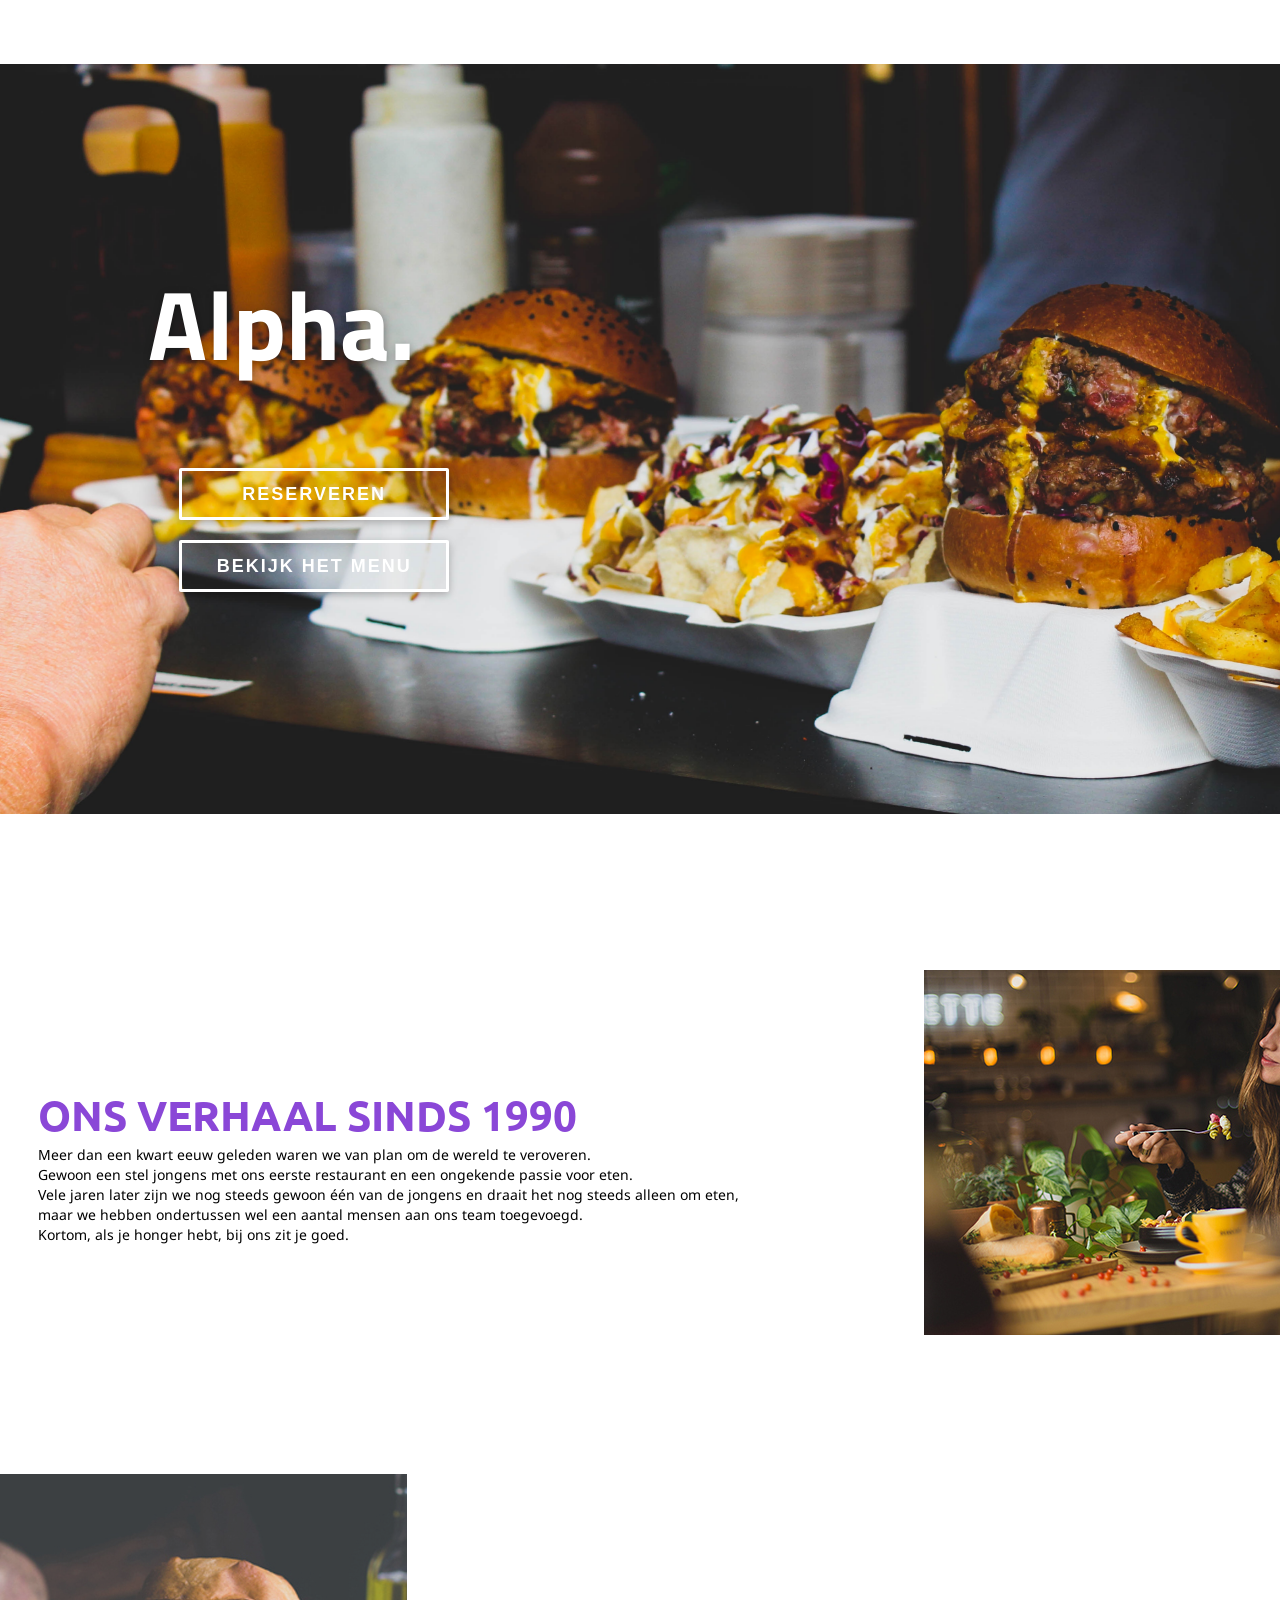
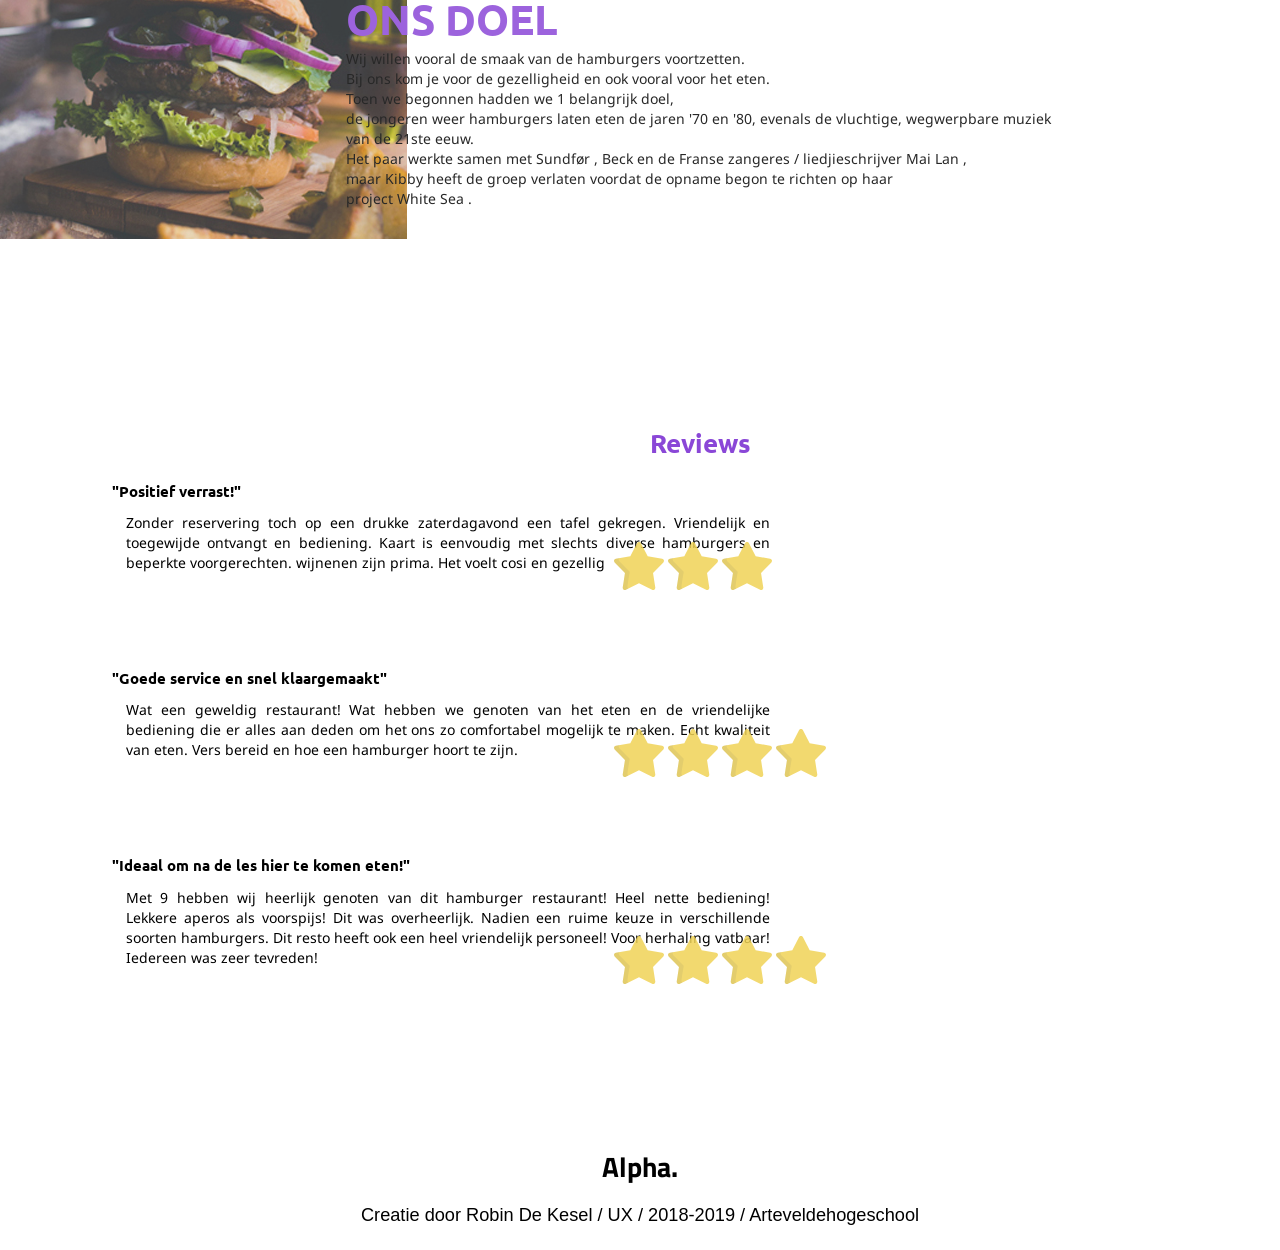
==== commit 216ebf83: "Add files via upload" ====
--- a/index.html
+++ b/index.html
@@ -27,11 +27,11 @@
 		<article class="content">
 			<div class="intro">
 				<h1 class="Name">
-				<span class="Name-part O">A</span><span class="Name-part LPHA">lpha.</span>
+				<span class="Name-part LPHA">Alpha.</span>
 				  </h1>
 
 				<div class="flex dark">
-					<a href="#" class="bttn-dark">Bekijk het menu</a>
+					<a href="styleguide.html" class="bttn-dark">Bekijk het menu</a>
 				</div>
 
 				<div class="flex dark2">
--- a/assets/css/base.css
+++ b/assets/css/base.css
@@ -860,7 +860,7 @@
 }
 .Name.is-expanded .LPHA {
   max-width: none;
-  transition: transform 500ms 125ms ease, opacity 200ms 275ms;
+  transition: transform 750ms 50ms ease, opacity 200ms 275ms;
 }
 
 .H,
@@ -868,13 +868,6 @@
   opacity: 0;
 }
 
-
-.O {
-  position: relative;
-  z-index: 1;
-  animation: oEnter 1000ms ease-in-out;
-  animation-fill-mode: forwards;
-}
 
 .LPHA {
   transform: translateX(-10%);
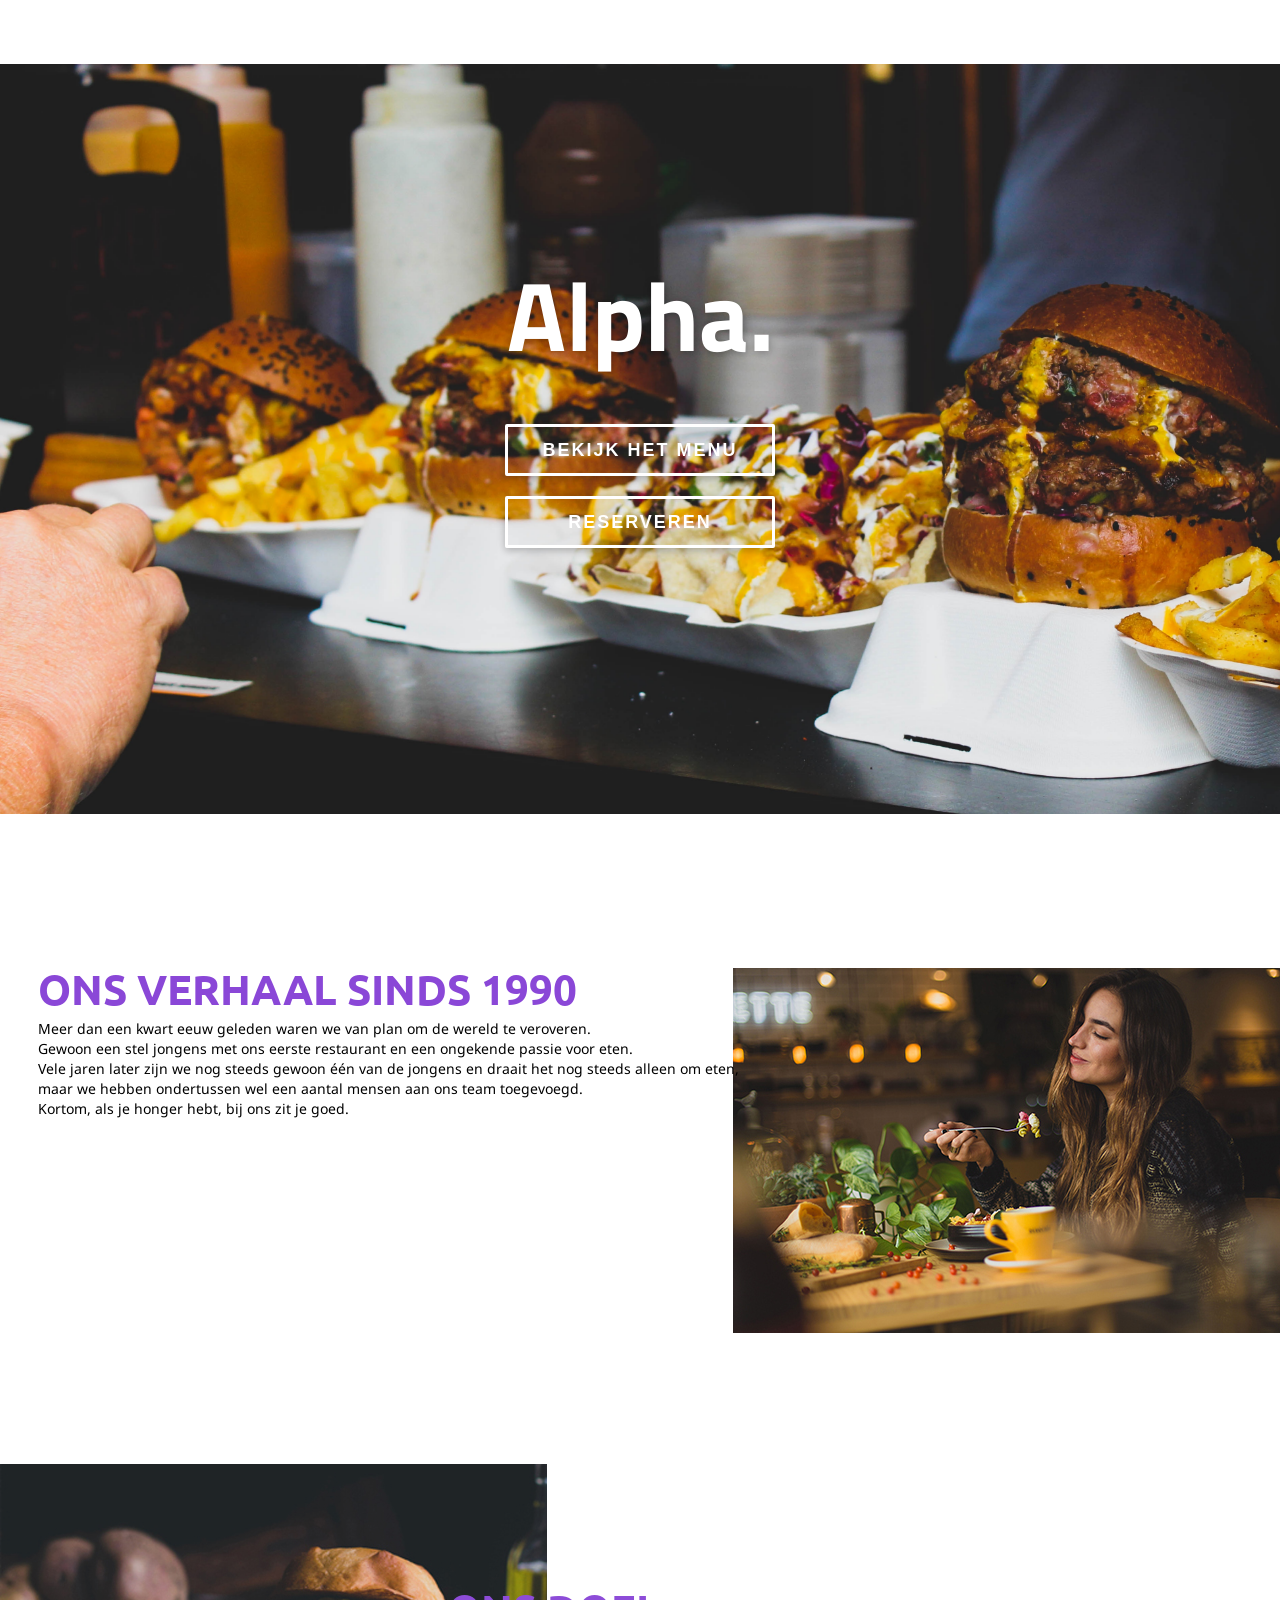
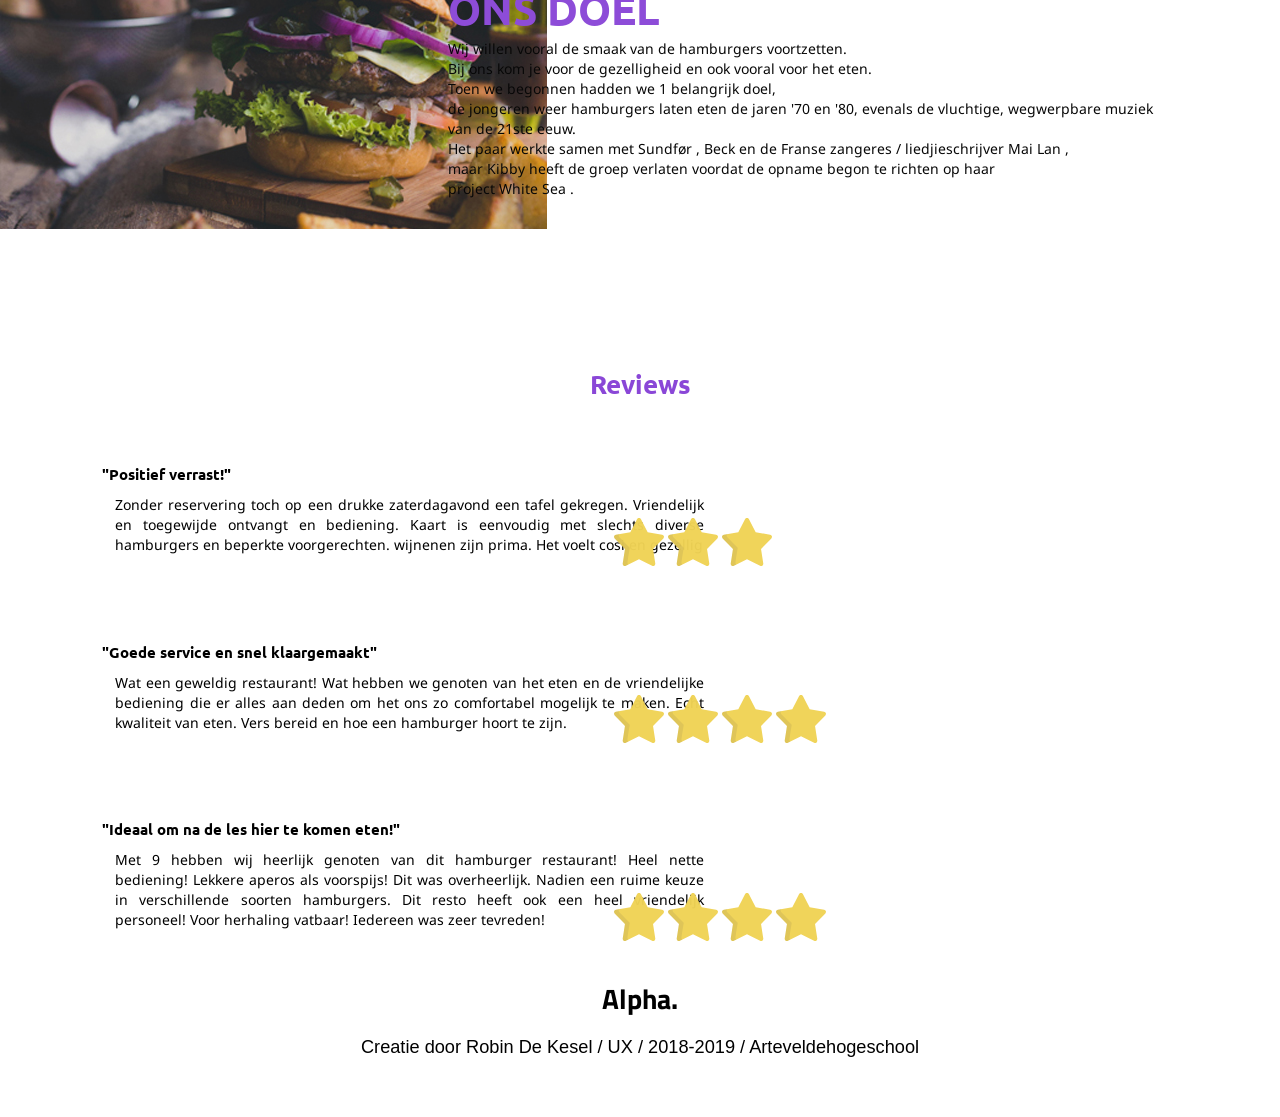
==== commit 41d3ad99: "Add files via upload" ====
--- a/index.html
+++ b/index.html
@@ -40,7 +40,7 @@
 
 			</div>
 
-			<div class="wrapper">
+			<div class="container"></div>
 
 			<div class="article-1">
 					<div class="hideme"> 
--- a/assets/css/base.css
+++ b/assets/css/base.css
@@ -5,7 +5,11 @@
 body {
   font-family: Helvetica, sans-serif;
   font-size: 14px;
-
+    margin-right: auto;
+    margin-left:  auto;
+    max-width: 1400px;
+   
+  
 
 }
 
@@ -31,20 +35,21 @@
   display: none;
 }
 
-.wrapper {
-
-  margin: 0 auto;
-  width: 1400px;
+.container {
+
+  max-width: 1920px; /* 20px smaller, to fit the paddings on the sides */
+  padding-right: 10px;
+  padding-left: 10px;
 
 }
 
 
 .intro {
-  background: url(../images/EIND11.jpg)no-repeat center center fixed;
-  -webkit-background-size: cover;
-  -moz-background-size: cover;
-  -o-background-size: cover;
-  background-size: cover;
+  background: url(../images/EIND11.jpg)no-repeat center center fixed ;
+  -webkit-background-size: cover !important;
+  -moz-background-size: cover !important;
+  -o-background-size: cover !important;
+  background-size: cover !important;
   margin-top: 5%;
   margin-bottom: 10%;
   height: 750px
@@ -52,14 +57,15 @@
 
 .intro h1 {
   position: absolute;
-  top: 36%;
-  left: 22%;
-  transform: translate3d(-50%, -50%, 0);
+  left: 50%;
+  top: 35%;
+  -webkit-transform: translate(-50%, -50%);
+  transform: translate(-50%, -50%);
   text-shadow: 1px 2px 8px rgba(0, 0, 0, 0.3);
   font-size: 7em;
   color: #FFF;
   font-family: 'Titillium Web', sans-serif;
-  text-align: left;
+ 
 
 }
 
@@ -110,7 +116,7 @@
 
 .article-1 img {
 
-  margin-left: 66%;
+ float: right;
   margin-top: 2%;
 
 }
@@ -119,65 +125,64 @@
 .article-1 h1 {
 
   margin-left: 3%;
+  margin-top: 2%;
+  font-size: 3em;
+  font-family: 'Ubuntu', sans-serif;
+  color: #8a47d7;
+  position: absolute;
+  text-align: left;
+}
+
+.article-1 p {
+
+  margin-left: 3%;
+  margin-top: 6%;
+  font-size: 1em;
+  font-family: 'Noto Sans', sans-serif;
+  line-height: 20px;
+  position: absolute;
+  text-align: left;
+
+}
+
+.article-1 span {
+  font-size: 1em;
+
+}
+
+.article-2 {
+
+
+  margin-top: 2%;
+  margin-bottom: 2%;
+  height: 500px
+}
+
+
+.article-2 img {
+
+  margin-top: 6%;
+  position: relative;
+
+
+}
+
+
+
+.article-2 h1 {
+
+  margin-left: 35%;
   margin-top: -19%;
   font-size: 3em;
   font-family: 'Ubuntu', sans-serif;
   color: #8a47d7;
   position: absolute;
-  text-align: left;
-}
-
-.article-1 p {
-
-  margin-left: 3%;
+}
+
+.article-2 p {
+
   margin-top: -15%;
-  font-size: 1em;
-  font-family: 'Noto Sans', sans-serif;
-  line-height: 20px;
-  position: absolute;
-  text-align: left;
-
-}
-
-.article-1 span {
-  font-size: 1em;
-
-}
-
-.article-2 {
-
-
-  margin-top: 2%;
-  margin-bottom: 2%;
-  height: 500px
-}
-
-
-.article-2 img {
-
-  margin-left: -10%;
-  margin-top: 6%;
-  position: relative;
-
-
-}
-
-
-
-.article-2 h1 {
-
-  margin-left: 27%;
-  margin-top: -19%;
-  font-size: 3em;
-  font-family: 'Ubuntu', sans-serif;
-  color: #8a47d7;
-  position: absolute;
-}
-
-.article-2 p {
-
-  margin-top: -15%;
-  padding-left: 27%;
+  padding-left: 35%;
   font-size: 1em;
   font-family: 'Noto Sans', sans-serif;
   color: black;
@@ -191,7 +196,6 @@
 a {
   text-decoration: none;
   color: white;
-  ;
 }
 
 footer h1 {
@@ -207,8 +211,11 @@
 
 footer {
 
-  margin-top: 5%;
-  margin-bottom: 2%;
+  position: relative;
+  left: 50%;
+  top: 58%;
+  -webkit-transform: translate(-50%, -50%);
+  transform: translate(-50%, -50%);
 
 }
 
@@ -510,84 +517,8 @@
 
 
 
-
-
-
-
-
-
-
-
-
-
-
-
-/* 
-@media (min-width: 420px) and (max-width: 767px) {
-
-  .wrapper {
-
-    margin: 0 auto;
-    max-width: 760px;
-  
-  }
-  .intro {
-    background: url(../images/EIND11.jpg);
-    -webkit-background-size: cover;
-    -moz-background-size: cover;
-    -o-background-size: cover;
-    background-size: cover;
-    height: 550px;
-    width: 1280px;
-  }
-  
-  .intro h1 {
-    position: absolute;
-    top: 35%;
-    left: 52%;
-    transform: translate3d(-50%, -50%, 0);
-    text-shadow: 1px 2px 8px rgba(0, 0, 0, 0.3);
-    font-size: 7em;
-    color: #FFF;
-    font-family: 'Titillium Web', sans-serif;
-    text-align: left;
-  
-  }
-  
-  .intro h2 {
-    position: absolute;
-    top: 45%;
-    left: 34%;
-    transform: translate3d(-50%, -50%, 0);
-    text-shadow: 1px 2px 8px rgba(0, 0, 0, 0.3);
-    font-size: 5em;
-    color: #FFF;
-    font-family: 'Titillium Web', sans-serif;
-    text-align: left;
-  
-  }
-  
-  
-  .intro p {
-  
-    position: absolute;
-    top: 32%;
-    left: 53%;
-    padding: 1.2%;
-    line-height: 20px;
-    transform: translate3d(-50%, -50%, 0);
-    font-size: 18px;
-    color: #FFF;
-    font-family: 'Quicksand', sans-serif;
-    text-align: left;
-  
-  }
-
-
-}
-
-
-*/
+ 
+
 
 a.bttn {
   color: rgb(255, 255, 255);
@@ -660,8 +591,10 @@
   border: 3px solid #ffffff;
   border-radius: 2px;
   position: absolute;
-  top: 60%;
-  left: 14%;
+  left: 50%;
+  top: 50%;
+  -webkit-transform: translate(-50%, -50%);
+  transform: translate(-50%, -50%);
   box-shadow: 0 2px 10px rgba(0, 0, 0, 0.16), 0 3px 6px rgba(0, 0, 0, 0.1);
   z-index: 2;
 }
@@ -678,8 +611,10 @@
   border: 3px solid #ffffff;
   border-radius: 2px;
   position: absolute;
-  top: 52%;
-  left: 14%;
+  left: 50%;
+  top: 58%;
+  -webkit-transform: translate(-50%, -50%);
+  transform: translate(-50%, -50%);
   box-shadow: 0 2px 10px rgba(0, 0, 0, 0.16), 0 3px 6px rgba(0, 0, 0, 0.1);
   z-index: 2;
 }
@@ -759,6 +694,11 @@
   padding-top: 5%;
   font-family: 'Ubuntu', sans-serif;
   font-size: 2vw;
+  position: relative;
+  left: 50%;
+  top: 50%;
+  -webkit-transform: translate(-50%, -50%);
+  transform: translate(-50%, -50%);
 
 }
 
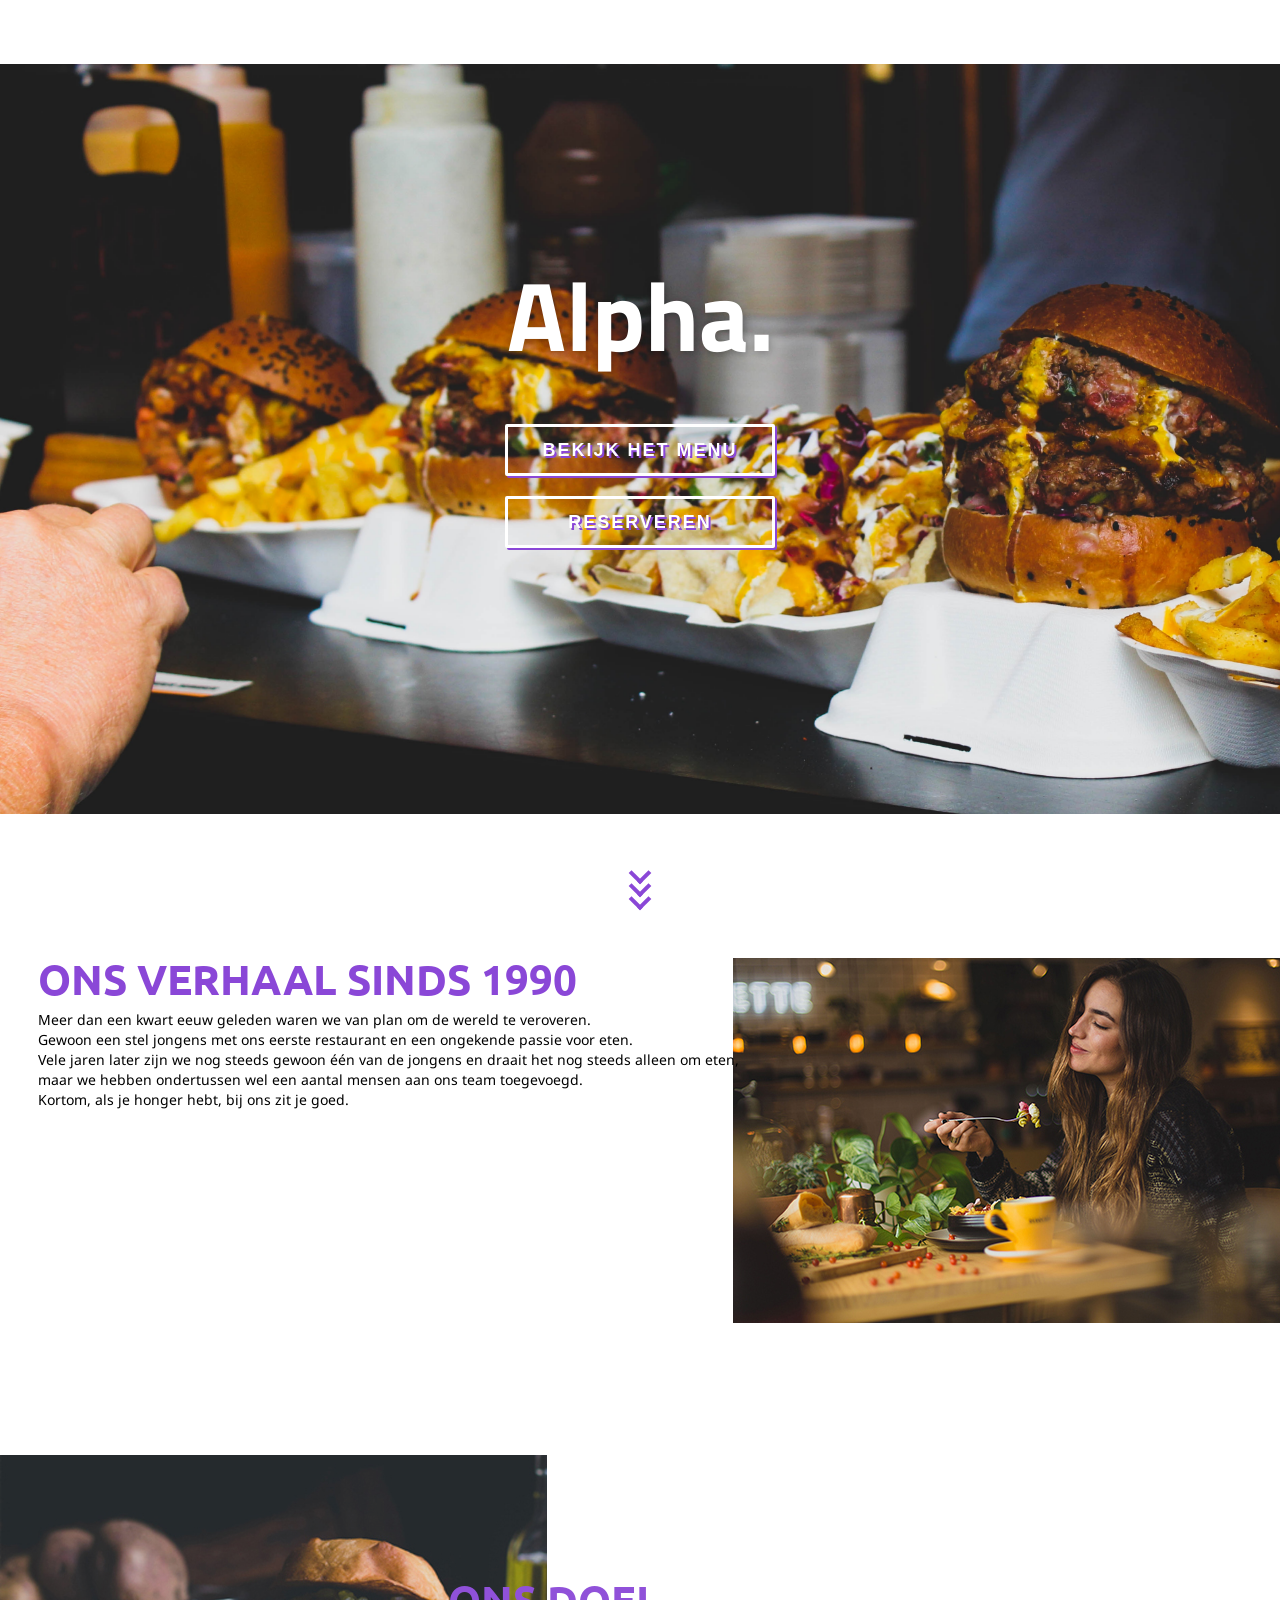
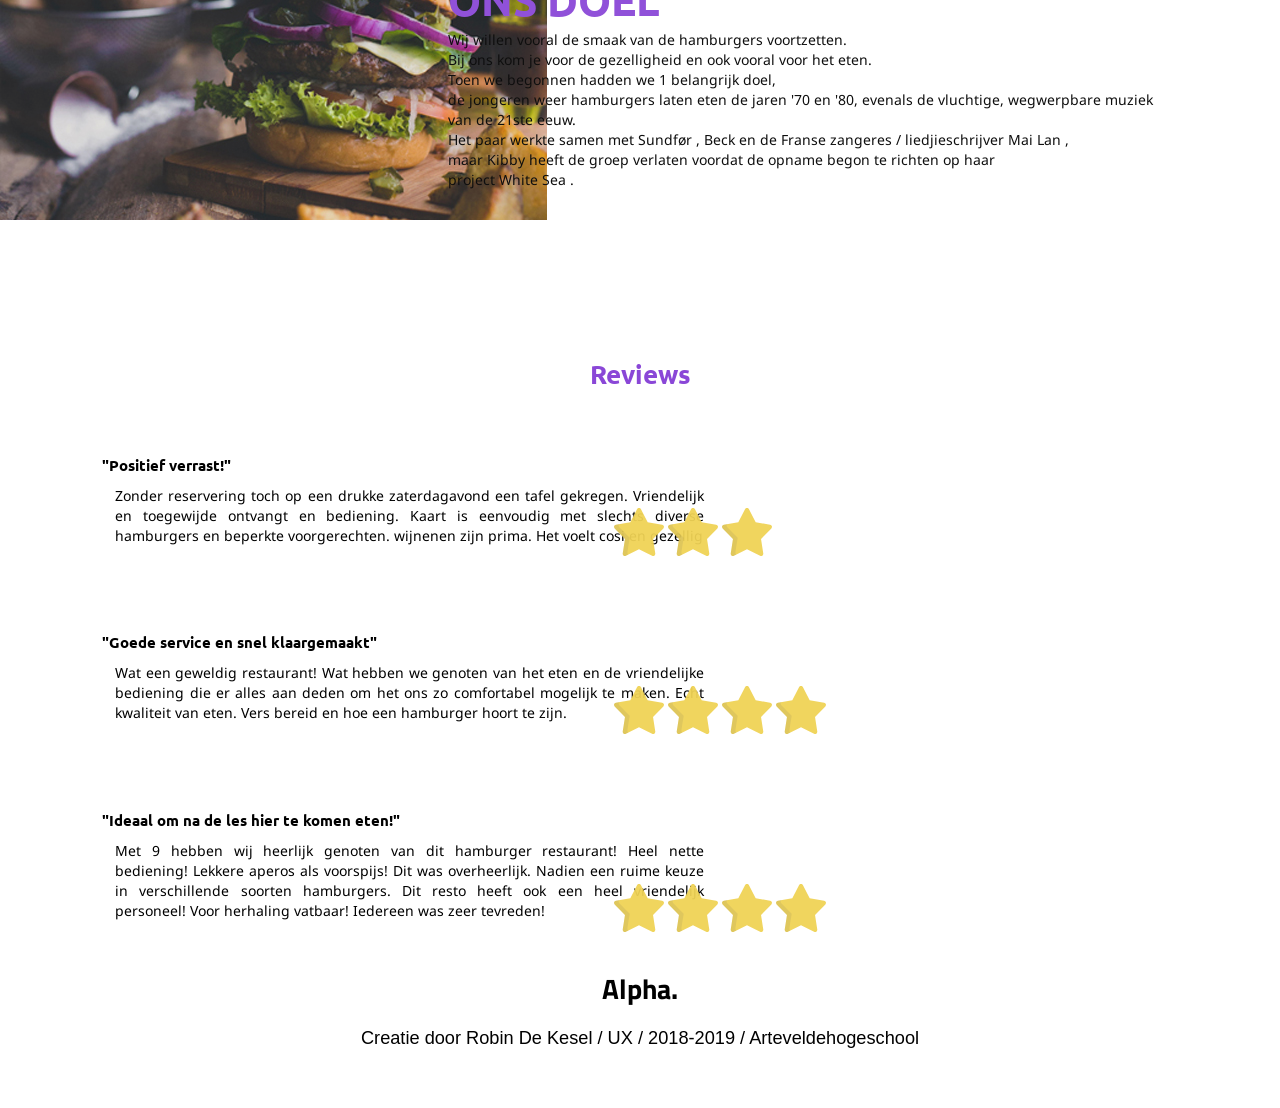
==== commit abaab743: "Add files via upload" ====
--- a/index.html
+++ b/index.html
@@ -23,8 +23,7 @@
 
 <body>
 	
-		
-		<article class="content">
+	
 			<div class="intro">
 				<h1 class="Name">
 				<span class="Name-part LPHA">Alpha.</span>
@@ -40,8 +39,18 @@
 
 			</div>
 
+			<div class="mouse_wave">
+
+
+				<span class="scroll_arrows onep"></span>
+				<span class="scroll_arrows twop"></span>
+				<span class="scroll_arrows threep"></span>
+	
+	</div>
+			
 			<div class="container"></div>
 
+		
 			<div class="article-1">
 					<div class="hideme"> 
 				<img src="assets/images/EIND3.jpg" >
--- a/assets/css/base.css
+++ b/assets/css/base.css
@@ -542,6 +542,8 @@
   text-decoration: none;
   -webkit-transition: 0.3s all ease;
   transition: 0.3s ease all;
+  text-shadow: 2px 2px #8a47d7;
+  box-shadow: 2px 2px #8a47d7
 }
 
 a.bttn-dark:hover {
@@ -569,6 +571,8 @@
   text-decoration: none;
   -webkit-transition: 0.3s all ease;
   transition: 0.3s ease all;
+  text-shadow: 2px 2px #8a47d7;
+  box-shadow: 2px 2px #8a47d7;
 }
 
 a.bttn-dark2:hover {
@@ -825,3 +829,85 @@
   }
 }
 
+
+
+.mouse_wave {
+	display: block;
+	margin: 0 auto;
+	width: 24px;
+	height: 500x;
+	margin-top: -6%;
+}
+.scroll_arrows
+{
+  display: block;
+  width: 5px;
+  height: 5px;
+  -ms-transform: rotate(45deg); /* IE 9 */
+  -webkit-transform: rotate(45deg); /* Chrome, Safari, Opera */
+  transform: rotate(45deg);
+   
+  border-right: 4px solid #8a47d7;
+  border-bottom: 4px solid #8a47d7;
+  margin: 0 0 3px 4px;
+  
+  width: 16px;
+  height: 16px;
+}
+.onep
+{
+  margin-top: 1px;
+}
+.onep, .twop, .threep
+{
+    -webkit-animation: mouse-wave 1s infinite;
+    -moz-animation: mouse-wave 1s infinite;
+}
+.onep
+{
+  -webkit-animation-delay: .1s;
+  -moz-animation-delay: .1s;
+  -webkit-animation-direction: alternate;
+}
+
+.twop
+{
+  -webkit-animation-delay: .2s;
+  -moz-animation-delay: .2s;
+  -webkit-animation-direction: alternate;
+  margin-top: -6px;
+}
+
+.threep
+{
+  -webkit-animation-delay: .3s;
+  -moz-animation-delay: .3s;
+  -webkit-animation-direction: alternate;
+  margin-top: -6px;
+}
+
+
+@-webkit-keyframes mouse-wave {
+
+  0%   { opacity: 0;}
+  50%  { opacity: .5;}
+  100% { opacity: 1;}
+}
+@-moz-keyframes mouse-wave {
+
+  0%   { opacity: 0; }
+  50%  { opacity: .5; }
+  100% { opacity: 1; }
+}
+@-o-keyframes mouse-wave {
+
+  0%   { opacity: 0; }
+  50%  { opacity: .5; }
+  100% { opacity: 1; }
+}
+@keyframes mouse-wave {
+
+  0%   { opacity: 0; }
+  50%  { opacity: .5; }
+  100% { opacity: 1; }
+}
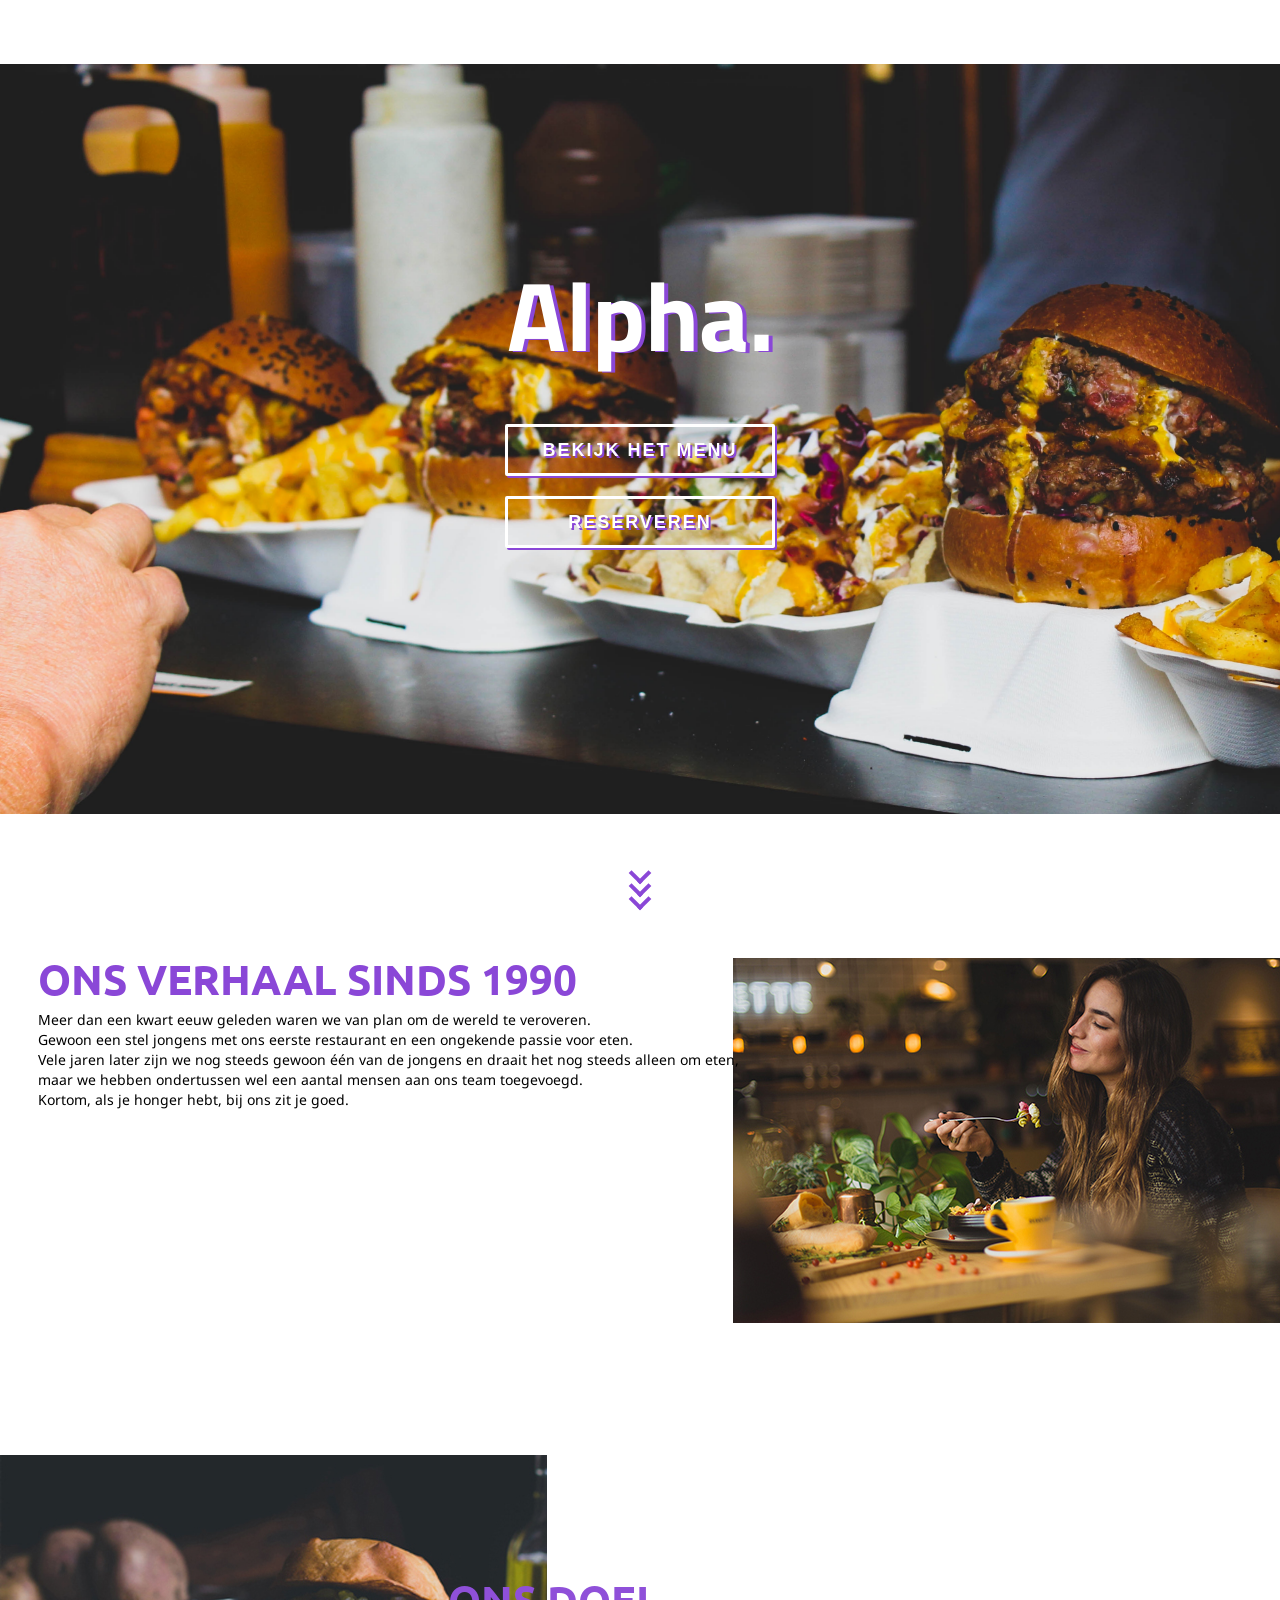
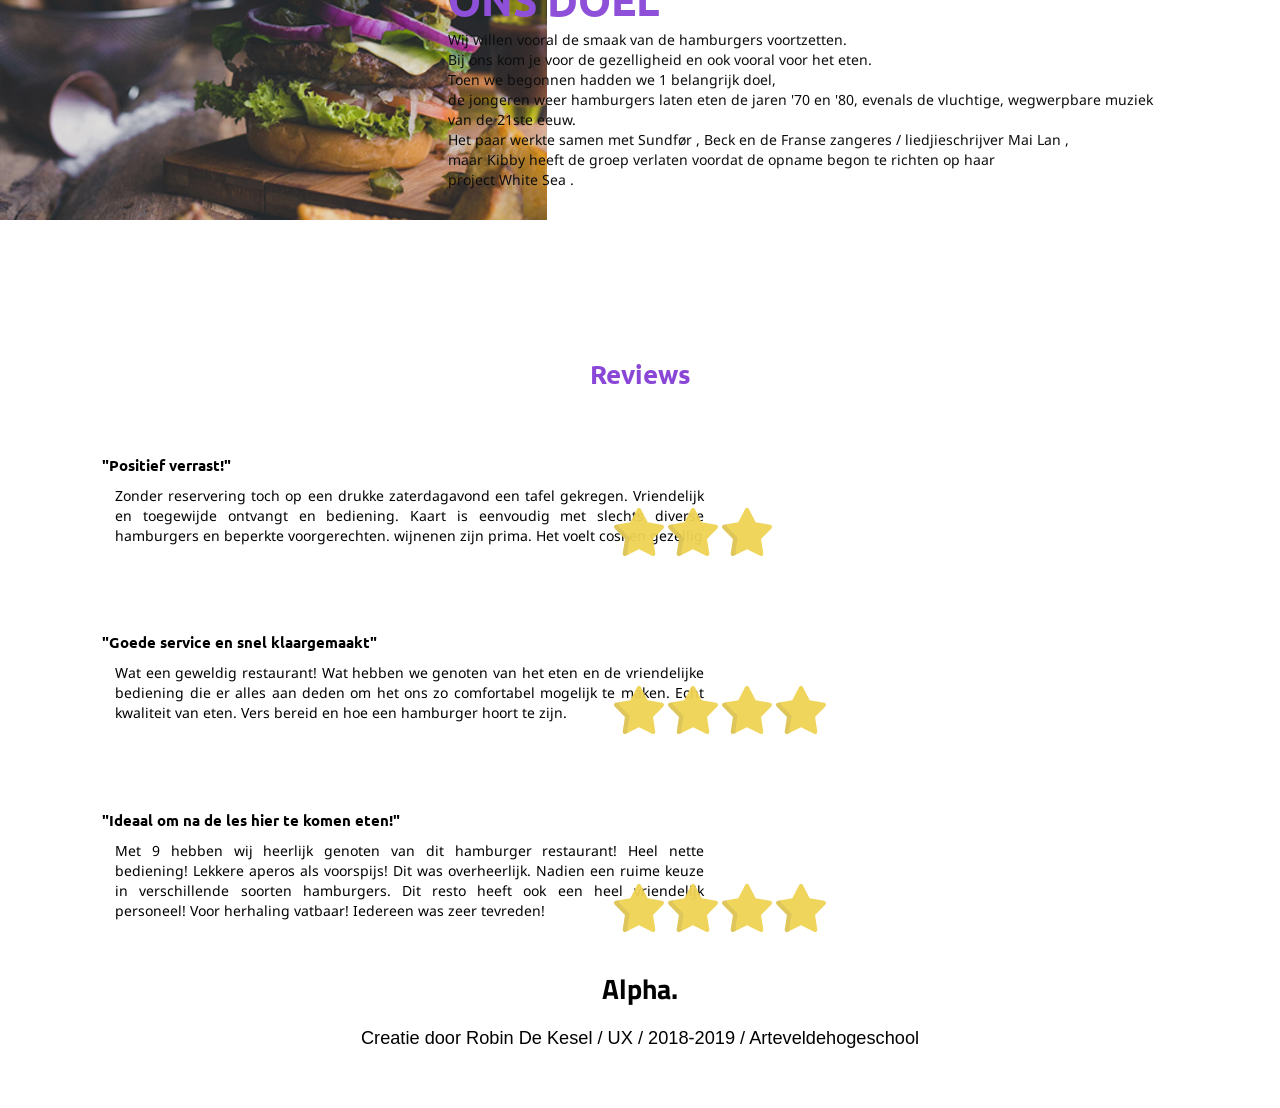
==== commit bbe38554: "Add files via upload" ====
--- a/index.html
+++ b/index.html
@@ -28,6 +28,7 @@
 				<h1 class="Name">
 				<span class="Name-part LPHA">Alpha.</span>
 				  </h1>
+				  
 
 				<div class="flex dark">
 					<a href="styleguide.html" class="bttn-dark">Bekijk het menu</a>
--- a/assets/css/base.css
+++ b/assets/css/base.css
@@ -61,7 +61,7 @@
   top: 35%;
   -webkit-transform: translate(-50%, -50%);
   transform: translate(-50%, -50%);
-  text-shadow: 1px 2px 8px rgba(0, 0, 0, 0.3);
+  text-shadow: 4px 1px #8a47d7;
   font-size: 7em;
   color: #FFF;
   font-family: 'Titillium Web', sans-serif;
@@ -790,6 +790,7 @@
   text-align: center;
 }
 
+
 .Name-part {
   display: inline-block;
 }
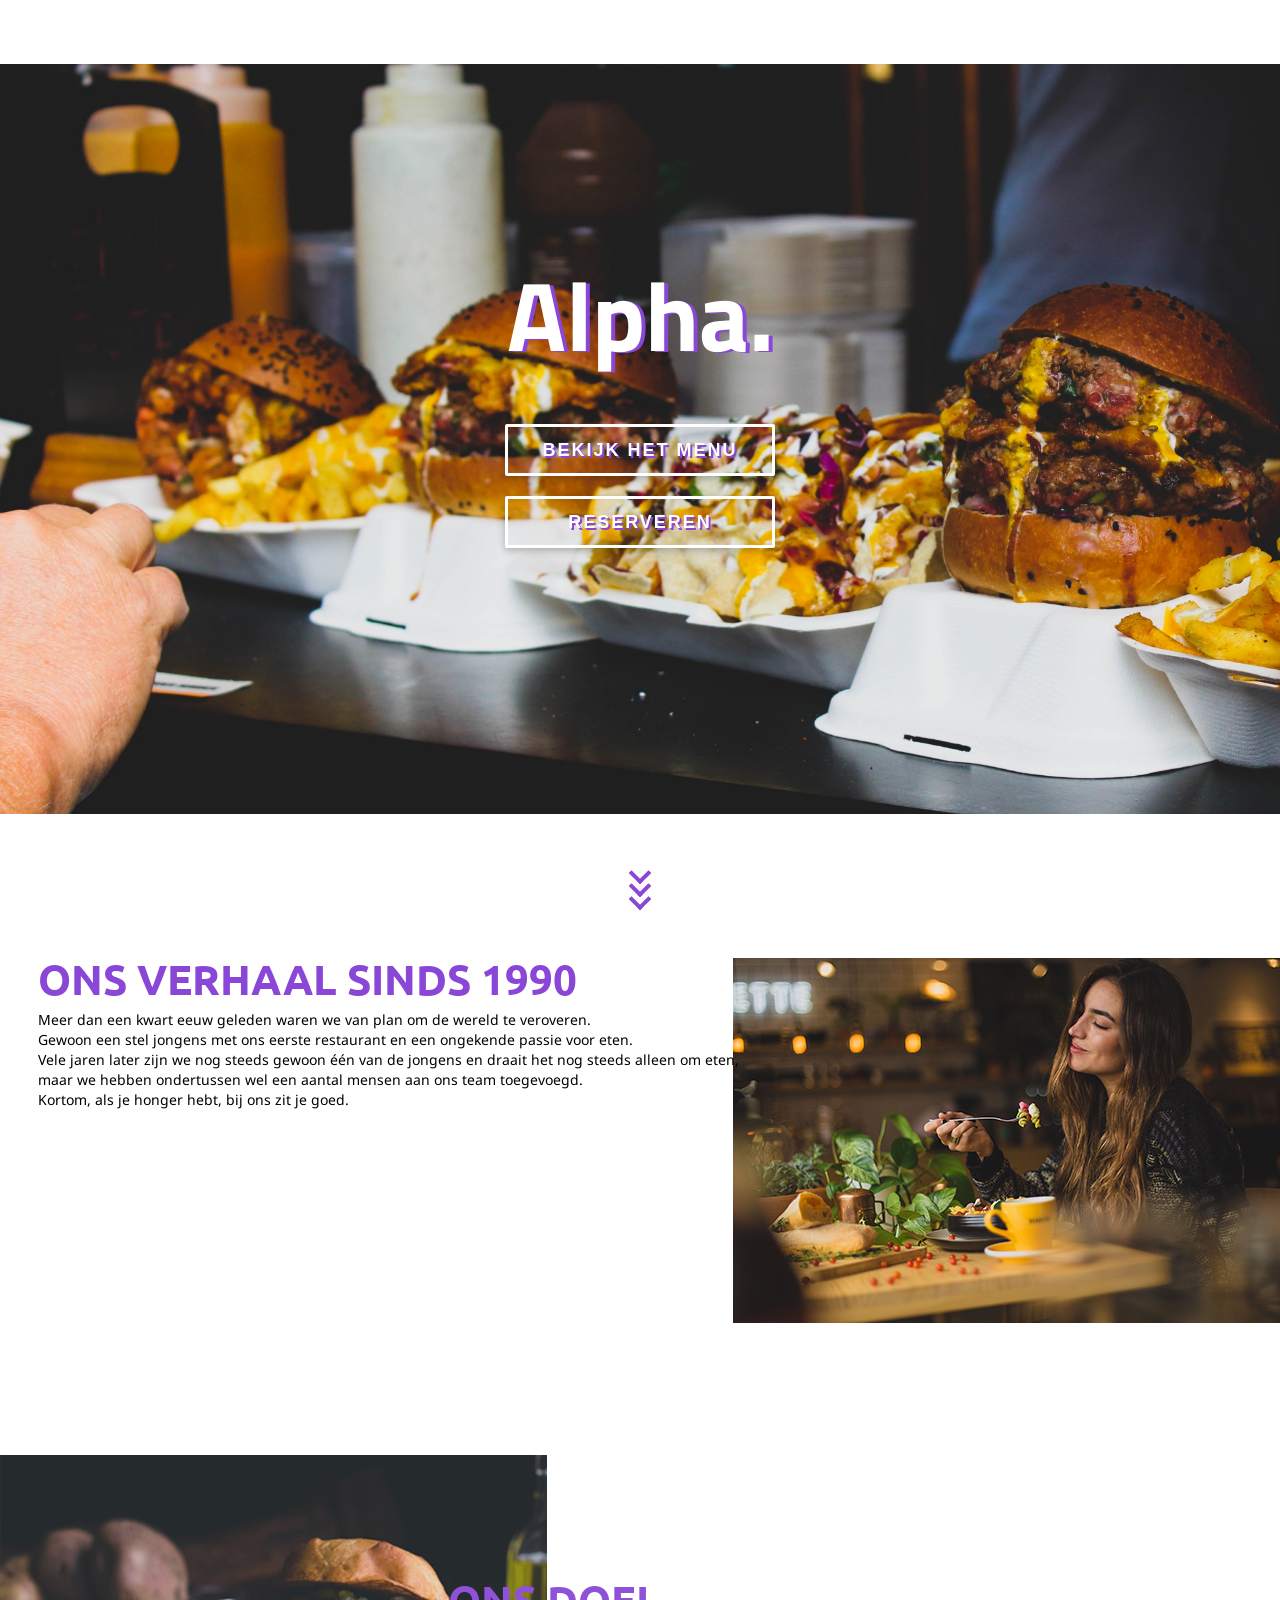
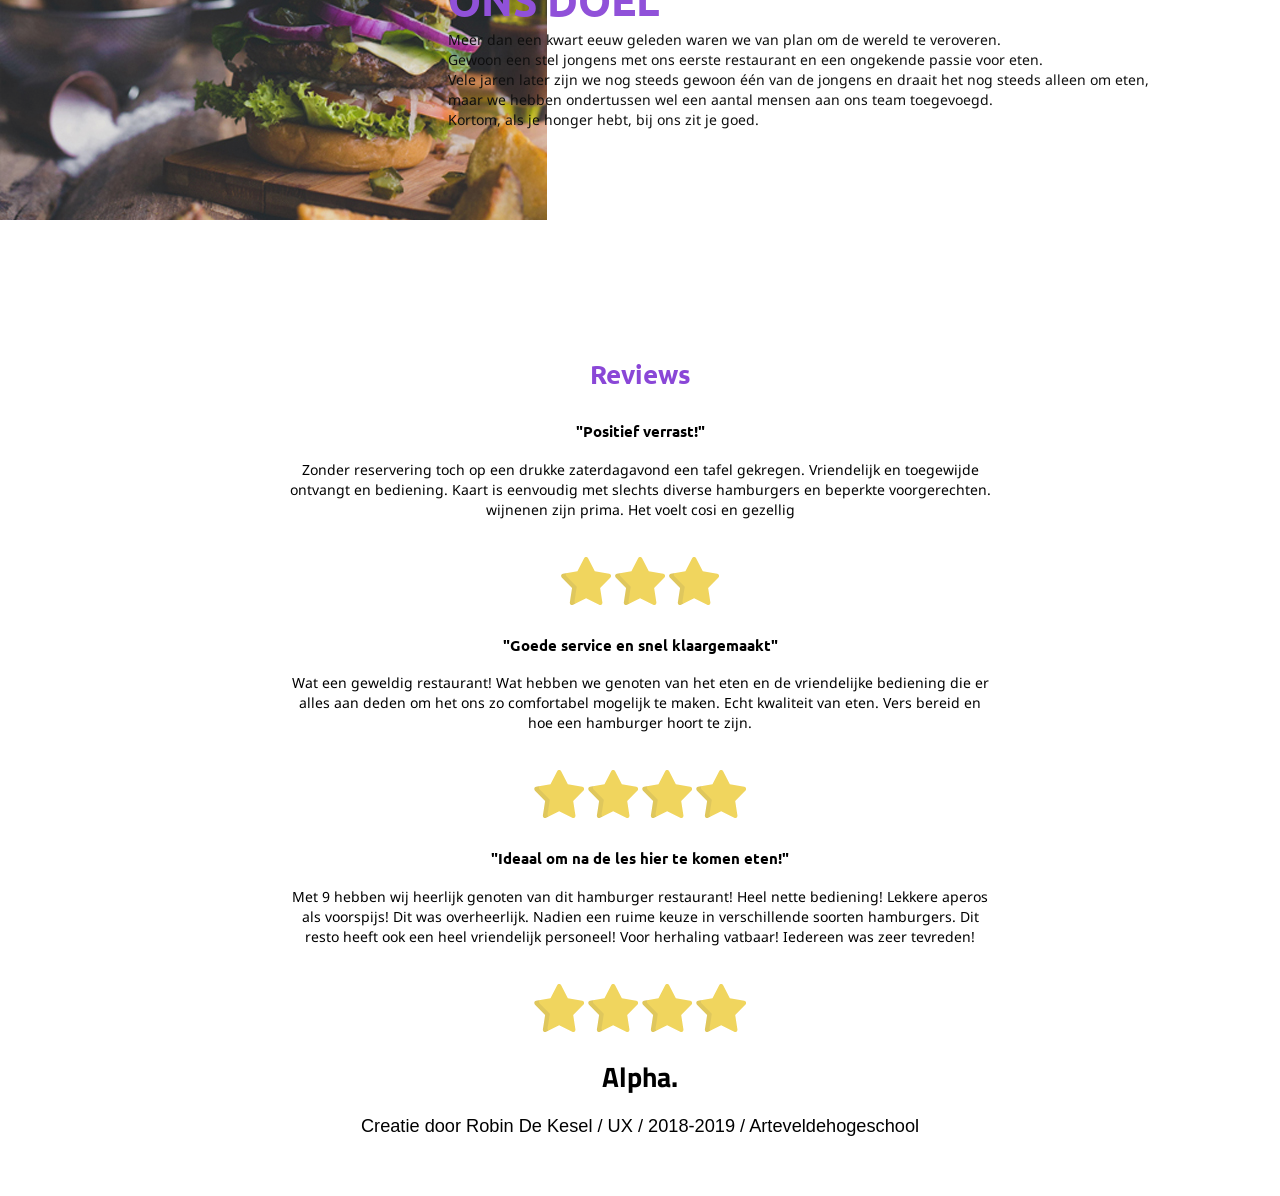
==== commit 52ff15dd: "Add files via upload" ====
--- a/index.html
+++ b/index.html
@@ -27,7 +27,8 @@
 			<div class="intro">
 				<h1 class="Name">
 				<span class="Name-part LPHA">Alpha.</span>
-				  </h1>
+					
+			</h1>
 				  
 
 				<div class="flex dark">
@@ -70,13 +71,9 @@
 
 				<img src="assets/images/EIND4.jpg">
 				<h1>ONS DOEL</h1>
-				<p>Wij willen vooral de smaak van de hamburgers voortzetten. <br> Bij ons kom je voor de gezelligheid en ook vooral voor het eten. <br>
-					Toen we begonnen hadden we 1 belangrijk doel,<br>
-					de jongeren weer hamburgers laten eten de jaren '70 en '80, evenals de vluchtige, wegwerpbare muziek<br>
-					van de 21ste eeuw.<br> Het paar werkte samen met Sundfør , Beck en de Franse zangeres /
-					liedjieschrijver Mai Lan ,<br> maar Kibby heeft de groep verlaten voordat de opname begon te richten
-					op haar <br>project White Sea .
-				</p>
+				<p>Meer dan een kwart eeuw geleden waren we van plan om de wereld te veroveren. <br>Gewoon een stel jongens met ons eerste restaurant en een ongekende passie voor eten.<br>
+					Vele jaren later zijn we nog steeds gewoon één van de jongens en draait het nog steeds alleen om eten, <br>maar we hebben ondertussen wel een aantal mensen aan ons team toegevoegd. <br>Kortom, als je honger hebt, bij ons zit je goed.
+					</p>
 
 			</div>
 
--- a/assets/css/base.css
+++ b/assets/css/base.css
@@ -491,30 +491,6 @@
 
 
 
-@media screen and (max-width: 1920px) {
-
-
-
-  .intro p {
-
-    position: absolute;
-    top: 45%;
-    left: 57%;
-    padding: 1.2%;
-    line-height: 20px;
-    transform: translate3d(-50%, -50%, 0);
-    font-size: 15px;
-    color: #FFF;
-    font-family: 'Quicksand', sans-serif;
-    text-align: left;
-    transition: all 0.2s ease;
-    background-color: rgba(192, 192, 192, 0.5)
-  }
-
-
-
-}
-
 
 
  
@@ -543,7 +519,7 @@
   -webkit-transition: 0.3s all ease;
   transition: 0.3s ease all;
   text-shadow: 2px 2px #8a47d7;
-  box-shadow: 2px 2px #8a47d7
+ 
 }
 
 a.bttn-dark:hover {
@@ -572,7 +548,7 @@
   -webkit-transition: 0.3s all ease;
   transition: 0.3s ease all;
   text-shadow: 2px 2px #8a47d7;
-  box-shadow: 2px 2px #8a47d7;
+
 }
 
 a.bttn-dark2:hover {
@@ -714,8 +690,10 @@
   font-family: 'Ubuntu', sans-serif;
   color: #000000;
   font-size: 1.2vw;
-  padding-left: 8%;
-  margin-top: 2%;
+  position: absolute;
+  left: 50%;
+  -webkit-transform: translate(-50%, -50%);
+  transform: translate(-50%, -50%);
 }
 
 p.review {
@@ -724,10 +702,13 @@
   font-family: 'Noto Sans', sans-serif;
   line-height: 20px;
   max-width: 55%;
-  padding-left: 9%;
-  padding-top: 1%;
   padding-bottom: 5%;
-  text-align: justify;
+   position: relative;
+  left: 50%;
+  margin-top: 7%;
+  -webkit-transform: translate(-50%, -50%);
+  transform: translate(-50%, -50%);
+  text-align: center;
 
 }
 
@@ -736,9 +717,11 @@
 
 figure.review-star {
 
-  margin-left: 48%;
-  margin-top: -8%;
-  position: absolute;
+  position: absolute;
+  left: 50%;
+ padding-bottom: 10%;
+  -webkit-transform: translate(-50%, -50%);
+  transform: translate(-50%, -50%);
 }
 
 
